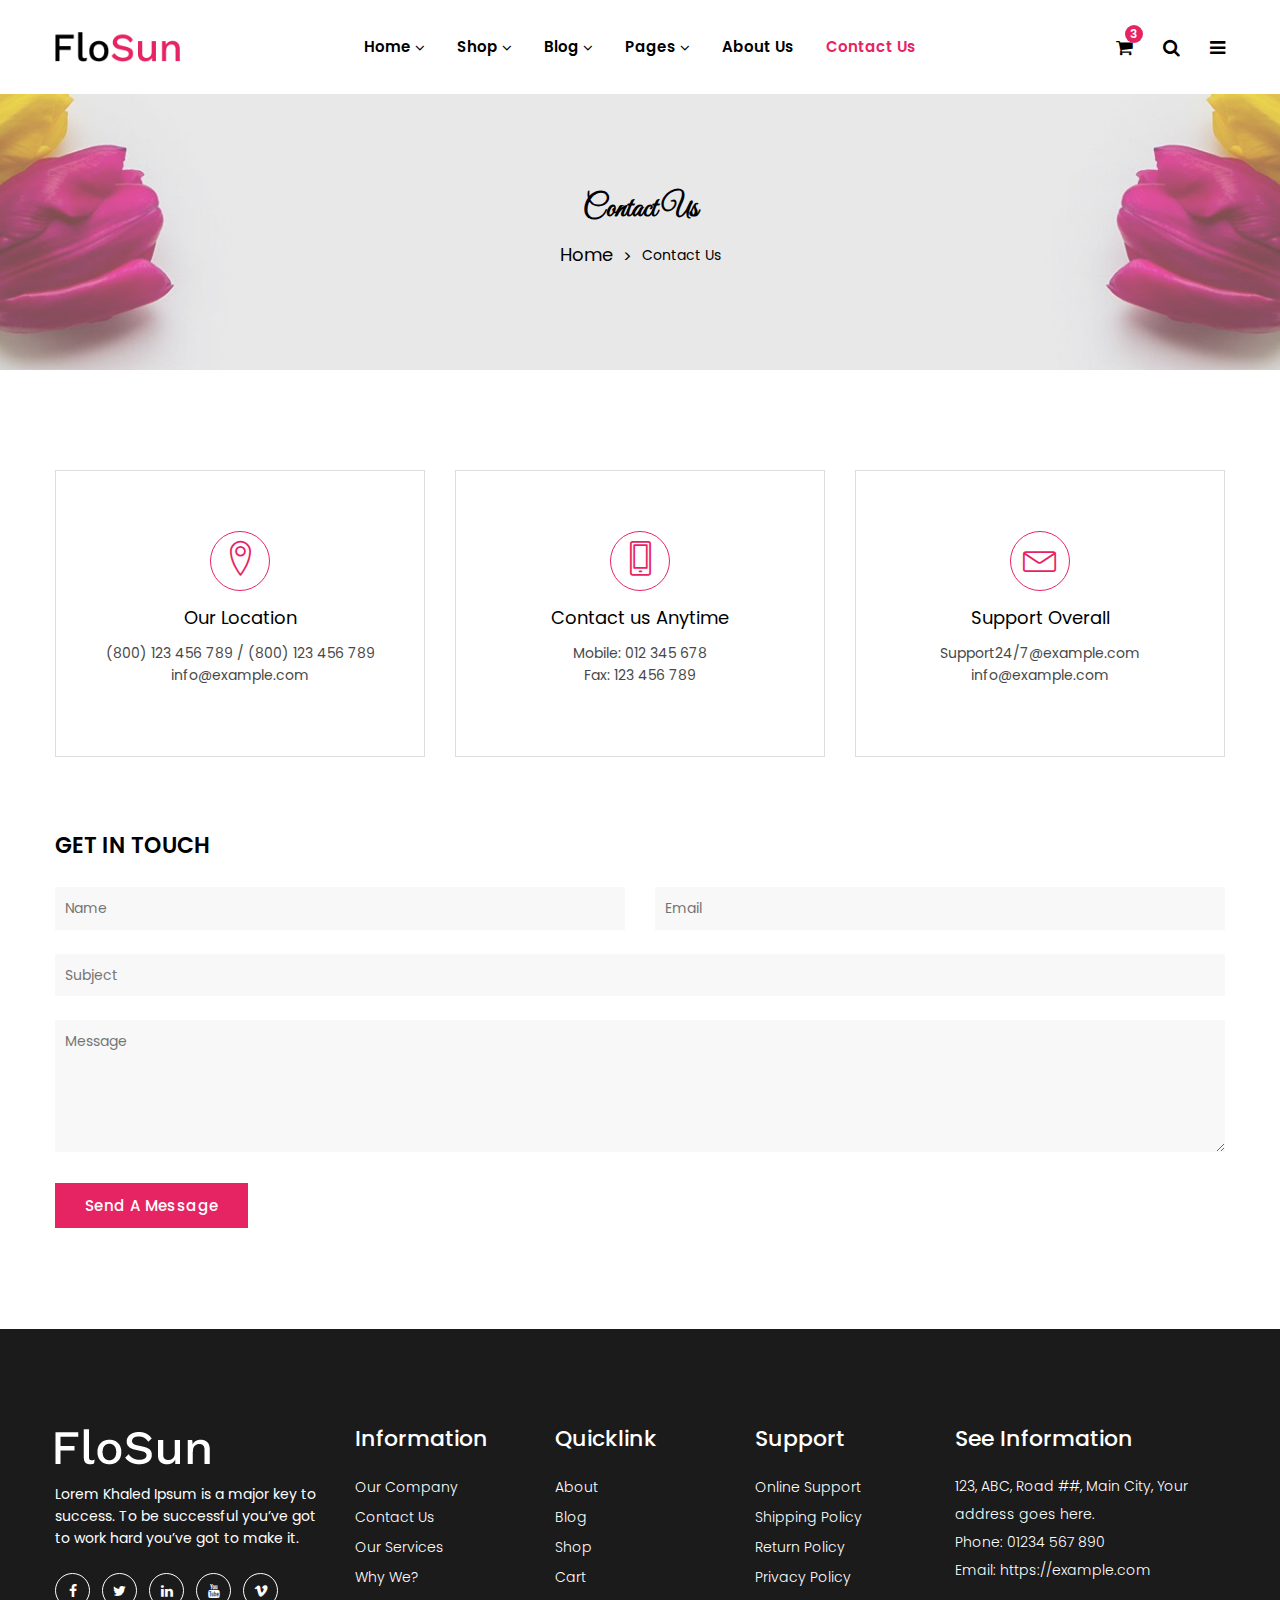
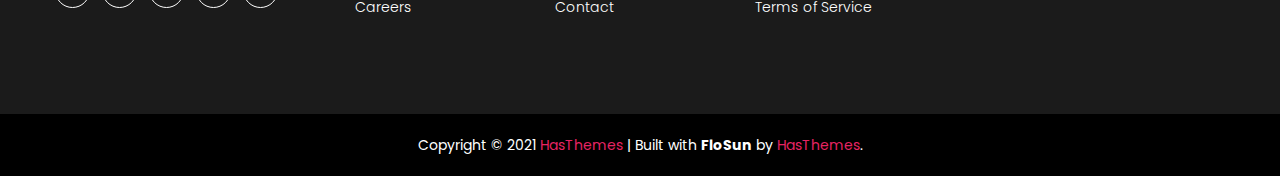
==== contact-us.html @ 1fb0687d "INIT" ====
<!doctype html>
<html class="no-js" lang="en">


<!-- Mirrored from htmldemo.net/flosun/flosun/contact-us.html by HTTrack Website Copier/3.x [XR&CO'2014], Sun, 04 Dec 2022 05:03:27 GMT -->
<head>
    <meta charset="utf-8">
    <meta http-equiv="x-ua-compatible" content="ie=edge">
    <title>FloSun - Flower Shop HTML5 Template</title>
    <meta name="robots" content="noindex, follow" />
    <meta name="description" content="">
    <meta name="viewport" content="width=device-width, initial-scale=1, shrink-to-fit=no">
    <!-- Favicon -->
    <link rel="shortcut icon" type="image/x-icon" href="assets/images/favicon.ico">

    <!-- CSS
	============================================ -->
    <!-- Bootstrap CSS -->
    <link rel="stylesheet" href="assets/css/vendor/bootstrap.min.css">
    <!-- Font Awesome CSS -->
    <link rel="stylesheet" href="assets/css/vendor/font.awesome.min.css">
    <!-- Linear Icons CSS -->
    <link rel="stylesheet" href="assets/css/vendor/linearicons.min.css">
    <!-- Swiper CSS -->
    <link rel="stylesheet" href="assets/css/plugins/swiper-bundle.min.css">
    <!-- Animation CSS -->
    <link rel="stylesheet" href="assets/css/plugins/animate.min.css">
    <!-- Jquery ui CSS -->
    <link rel="stylesheet" href="assets/css/plugins/jquery-ui.min.css">
    <!-- Nice Select CSS -->
    <link rel="stylesheet" href="assets/css/plugins/nice-select.min.css">
    <!-- Magnific Popup -->
    <link rel="stylesheet" href="assets/css/plugins/magnific-popup.css">

    <!-- Main Style CSS -->
    <link rel="stylesheet" href="assets/css/style.css">

</head>

<body>

 

    <!-- Header Area Start Here -->
    <header class="main-header-area">
        <!-- Main Header Area Start -->
        <div class="main-header header-sticky">
            <div class="container custom-area">
                <div class="row align-items-center">
                    <div class="col-lg-2 col-xl-2 col-md-6 col-6 col-custom">
                        <div class="header-logo d-flex align-items-center">
                            <a href="index.html">
                                <img class="img-full" src="assets/images/logo/logo.png" alt="Header Logo">
                            </a>
                        </div>
                    </div>
                    <div class="col-lg-8 d-none d-lg-flex justify-content-center col-custom">
                        <nav class="main-nav d-none d-lg-flex">
                            <ul class="nav">
                                <li>
                                    <a href="index.html">
                                        <span class="menu-text"> Home</span>
                                        <i class="fa fa-angle-down"></i>
                                    </a>
                                    <ul class="dropdown-submenu dropdown-hover">
                                        <li><a href="index.html">Home Page - 1</a></li>
                                        <li><a href="index-2.html">Home Page - 2</a></li>
                                        <li><a href="index-3.html">Home Page - 3</a></li>
                                    </ul>
                                </li>
                                <li>
                                    <a href="shop.html">
                                        <span class="menu-text">Shop</span>
                                        <i class="fa fa-angle-down"></i>
                                    </a>
                                    <div class="mega-menu dropdown-hover">
                                        <div class="menu-colum">
                                            <ul>
                                                <li><span class="mega-menu-text">Shop</span></li>
                                                <li><a href="shop.html">Shop Left Sidebar</a></li>
                                                <li><a href="shop-right-sidebar.html">Shop Right Sidebar</a></li>
                                                <li><a href="shop-list-left.html">Shop List Left Sidebar</a></li>
                                                <li><a href="shop-list-right.html">Shop List Right Sidebar</a></li>
                                                <li><a href="shop-fullwidth.html">Shop Full Width</a></li>
                                            </ul>
                                        </div>
                                        <div class="menu-colum">
                                            <ul>
                                                <li><span class="mega-menu-text">Product</span></li>
                                                <li><a href="product-details.html">Single Product</a></li>
                                                <li><a href="variable-product-details.html">Variable Product</a></li>
                                                <li><a href="external-product-details.html">External Product</a></li>
                                                <li><a href="gallery-product-details.html">Gallery Product</a></li>
                                                <li><a href="countdown-product-details.html">Countdown Product</a></li>
                                            </ul>
                                        </div>
                                        <div class="menu-colum">
                                            <ul>
                                                <li><span class="mega-menu-text">Others</span></li>
                                                <li><a href="error-404.html">Error 404</a></li>
                                                <li><a href="compare.html">Compare Page</a></li>
                                                <li><a href="cart.html">Cart Page</a></li>
                                                <li><a href="checkout.html">Checkout Page</a></li>
                                                <li><a href="wishlist.html">Wishlist Page</a></li>
                                            </ul>
                                        </div>
                                    </div>
                                </li>
                                <li>
                                    <a href="blog-details-fullwidth.html">
                                        <span class="menu-text"> Blog</span>
                                        <i class="fa fa-angle-down"></i>
                                    </a>
                                    <ul class="dropdown-submenu dropdown-hover">
                                        <li><a href="blog.html">Blog Left Sidebar</a></li>
                                        <li><a href="blog-list-right-sidebar.html">Blog List Right Sidebar</a></li>
                                        <li><a href="blog-list-fullwidth.html">Blog List Fullwidth</a></li>
                                        <li><a href="blog-grid.html">Blog Grid Page</a></li>
                                        <li><a href="blog-grid-right-sidebar.html">Blog Grid Right Sidebar</a></li>
                                        <li><a href="blog-grid-fullwidth.html">Blog Grid Fullwidth</a></li>
                                        <li><a href="blog-details-sidebar.html">Blog Details Sidebar</a></li>
                                        <li><a href="blog-details-fullwidth.html">Blog Details Fullwidth</a></li>
                                    </ul>
                                </li>
                                <li>
                                    <a href="#">
                                        <span class="menu-text"> Pages</span>
                                        <i class="fa fa-angle-down"></i>
                                    </a>
                                    <ul class="dropdown-submenu dropdown-hover">
                                        <li><a href="contact-us.html">Contact</a></li>
                                        <li><a href="my-account.html">My Account</a></li>
                                        <li><a href="frequently-questions.html">FAQ</a></li>
                                        <li><a href="login.html">Login</a></li>
                                        <li><a href="register.html">Register</a></li>
                                    </ul>
                                </li>
                                <li>
                                    <a href="about-us.html">
                                        <span class="menu-text"> About Us</span>
                                    </a>
                                </li>
                                <li>
                                    <a class="active" href="contact-us.html">
                                        <span class="menu-text">Contact Us</span>
                                    </a>
                                </li>
                            </ul>
                        </nav>
                    </div>
                    <div class="col-lg-2 col-md-6 col-6 col-custom">
                        <div class="header-right-area main-nav">
                            <ul class="nav">
                                <li class="minicart-wrap">
                                    <a href="#" class="minicart-btn toolbar-btn">
                                        <i class="fa fa-shopping-cart"></i>
                                        <span class="cart-item_count">3</span>
                                    </a>
                                    <div class="cart-item-wrapper dropdown-sidemenu dropdown-hover-2">
                                        <div class="single-cart-item">
                                            <div class="cart-img">
                                                <a href="cart.html"><img src="assets/images/cart/1.jpg" alt=""></a>
                                            </div>
                                            <div class="cart-text">
                                                <h5 class="title"><a href="cart.html">Odio tortor consequat</a></h5>
                                                <div class="cart-text-btn">
                                                    <div class="cart-qty">
                                                        <span>1×</span>
                                                        <span class="cart-price">$98.00</span>
                                                    </div>
                                                    <button type="button"><i class="fa fa-trash-o"></i></button>
                                                </div>
                                            </div>
                                        </div>
                                        <div class="single-cart-item">
                                            <div class="cart-img">
                                                <a href="cart.html"><img src="assets/images/cart/2.jpg" alt=""></a>
                                            </div>
                                            <div class="cart-text">
                                                <h5 class="title"><a href="cart.html">Integer eget augue</a></h5>
                                                <div class="cart-text-btn">
                                                    <div class="cart-qty">
                                                        <span>1×</span>
                                                        <span class="cart-price">$98.00</span>
                                                    </div>
                                                    <button type="button"><i class="fa fa-trash-o"></i></button>
                                                </div>
                                            </div>
                                        </div>
                                        <div class="single-cart-item">
                                            <div class="cart-img">
                                                <a href="cart.html"><img src="assets/images/cart/3.jpg" alt=""></a>
                                            </div>
                                            <div class="cart-text">
                                                <h5 class="title"><a href="cart.html">Eleifend quam</a></h5>
                                                <div class="cart-text-btn">
                                                    <div class="cart-qty">
                                                        <span>1×</span>
                                                        <span class="cart-price">$98.00</span>
                                                    </div>
                                                    <button type="button"><i class="fa fa-trash-o"></i></button>
                                                </div>
                                            </div>
                                        </div>
                                        <div class="cart-price-total d-flex justify-content-between">
                                            <h5>Total :</h5>
                                            <h5>$166.00</h5>
                                        </div>
                                        <div class="cart-links d-flex justify-content-between">
                                            <a class="btn product-cart button-icon flosun-button dark-btn" href="cart.html">View cart</a>
                                            <a class="btn flosun-button secondary-btn rounded-0" href="checkout.html">Checkout</a>
                                        </div>
                                    </div>
                                </li>
                                <li class="sidemenu-wrap">
                                    <a href="#"><i class="fa fa-search"></i> </a>
                                    <ul class="dropdown-sidemenu dropdown-hover-2 dropdown-search">
                                        <li>
                                            <form action="#">
                                                <input name="search" id="search" placeholder="Search" type="text">
                                                <button type="submit"><i class="fa fa-search"></i></button>
                                            </form>
                                        </li>
                                    </ul>
                                </li>
                                <li class="account-menu-wrap d-none d-lg-flex">
                                    <a href="#" class="off-canvas-menu-btn">
                                        <i class="fa fa-bars"></i>
                                    </a>
                                </li>
                                <li class="mobile-menu-btn d-lg-none">
                                    <a class="off-canvas-btn" href="#">
                                        <i class="fa fa-bars"></i>
                                    </a>
                                </li>
                            </ul>
                        </div>
                    </div>
                </div>
            </div>
        </div>
        <!-- Main Header Area End -->
        <!-- off-canvas menu start -->
        <aside class="off-canvas-wrapper" id="mobileMenu">
            <div class="off-canvas-overlay"></div>
            <div class="off-canvas-inner-content">
                <div class="btn-close-off-canvas">
                    <i class="fa fa-times"></i>
                </div>
                <div class="off-canvas-inner">
                    <div class="search-box-offcanvas">
                        <form>
                            <input type="text" placeholder="Search product...">
                            <button class="search-btn"><i class="fa fa-search"></i></button>
                        </form>
                    </div>
                    <!-- mobile menu start -->
                    <div class="mobile-navigation">
                        <!-- mobile menu navigation start -->
                        <nav>
                            <ul class="mobile-menu">
                                <li class="menu-item-has-children"><a href="#">Home</a>
                                    <ul class="dropdown">
                                        <li><a href="index.html">Home Page 1</a></li>
                                        <li><a href="index-2.html">Home Page 2</a></li>
                                        <li><a href="index-3.html">Home Page 3</a></li>
                                        <li><a href="index-4.html">Home Page 4</a></li>
                                    </ul>
                                </li>
                                <li class="menu-item-has-children"><a href="#">Shop</a>
                                    <ul class="megamenu dropdown">
                                        <li class="mega-title has-children"><a href="#">Shop Layouts</a>
                                            <ul class="dropdown">
                                                <li><a href="shop.html">Shop Left Sidebar</a></li>
                                                <li><a href="shop-right-sidebar.html">Shop Right Sidebar</a></li>
                                                <li><a href="shop-list-left.html">Shop List Left Sidebar</a></li>
                                                <li><a href="shop-list-right.html">Shop List Right Sidebar</a></li>
                                                <li><a href="shop-fullwidth.html">Shop Full Width</a></li>
                                            </ul>
                                        </li>
                                        <li class="mega-title has-children"><a href="#">Product Details</a>
                                            <ul class="dropdown">
                                                <li><a href="product-details.html">Single Product Details</a></li>
                                                <li><a href="variable-product-details.html">Variable Product Details</a></li>
                                                <li><a href="external-product-details.html">External Product Details</a></li>
                                                <li><a href="gallery-product-details.html">Gallery Product Details</a></li>
                                                <li><a href="countdown-product-details.html">Countdown Product Details</a></li>
                                            </ul>
                                        </li>
                                        <li class="mega-title has-children"><a href="#">Others</a>
                                            <ul class="dropdown">
                                                <li><a href="error404.html">Error 404</a></li>
                                                <li><a href="compare.html">Compare Page</a></li>
                                                <li><a href="cart.html">Cart Page</a></li>
                                                <li><a href="checkout.html">Checkout Page</a></li>
                                                <li><a href="wishlist.html">Wish List Page</a></li>
                                            </ul>
                                        </li>
                                    </ul>
                                </li>
                                <li class="menu-item-has-children "><a href="#">Blog</a>
                                    <ul class="dropdown">
                                        <li><a href="blog.html">Blog Left Sidebar</a></li>
                                        <li><a href="blog-list-right-sidebar.html">Blog List Right Sidebar</a></li>
                                        <li><a href="blog-list-fullwidth.html">Blog List Fullwidth</a></li>
                                        <li><a href="blog-grid.html">Blog Grid Page</a></li>
                                        <li><a href="blog-grid-right-sidebar.html">Blog Grid Right Sidebar</a></li>
                                        <li><a href="blog-grid-fullwidth.html">Blog Grid Fullwidth</a></li>
                                        <li><a href="blog-details-sidebar.html">Blog Details Sidebar Page</a></li>
                                        <li><a href="blog-details-fullwidth.html">Blog Details Fullwidth Page</a></li>
                                    </ul>
                                </li>
                                <li class="menu-item-has-children "><a href="#">Pages</a>
                                    <ul class="dropdown">
                                        <li><a href="frequently-questions.html">FAQ</a></li>
                                        <li><a href="my-account.html">My Account</a></li>
                                        <li><a href="login-register.html">login &amp; register</a></li>
                                    </ul>
                                </li>
                                <li><a href="about-us.html">About Us</a></li>
                                <li><a href="contact-us.html">Contact</a></li>
                            </ul>
                        </nav>
                        <!-- mobile menu navigation end -->
                    </div>
                    <!-- mobile menu end -->
                    <div class="offcanvas-widget-area">
                        <div class="switcher">
                            <div class="language">
                                <span class="switcher-title">Language: </span>
                                <div class="switcher-menu">
                                    <ul>
                                        <li><a href="#">English</a>
                                            <ul class="switcher-dropdown">
                                                <li><a href="#">German</a></li>
                                                <li><a href="#">French</a></li>
                                            </ul>
                                        </li>
                                    </ul>
                                </div>
                            </div>
                            <div class="currency">
                                <span class="switcher-title">Currency: </span>
                                <div class="switcher-menu">
                                    <ul>
                                        <li><a href="#">$ USD</a>
                                            <ul class="switcher-dropdown">
                                                <li><a href="#">€ EUR</a></li>
                                            </ul>
                                        </li>
                                    </ul>
                                </div>
                            </div>
                        </div>
                        <div class="top-info-wrap text-left text-black">
                            <ul class="address-info">
                                <li>
                                    <i class="fa fa-phone"></i>
                                    <a href="info%40yourdomain.html">(1245) 2456 012</a>
                                </li>
                                <li>
                                    <i class="fa fa-envelope"></i>
                                    <a href="info%40yourdomain.html">info@yourdomain.com</a>
                                </li>
                            </ul>
                            <div class="widget-social">
                                <a class="facebook-color-bg" title="Facebook-f" href="#"><i class="fa fa-facebook-f"></i></a>
                                <a class="twitter-color-bg" title="Twitter" href="#"><i class="fa fa-twitter"></i></a>
                                <a class="linkedin-color-bg" title="Linkedin" href="#"><i class="fa fa-linkedin"></i></a>
                                <a class="youtube-color-bg" title="Youtube" href="#"><i class="fa fa-youtube"></i></a>
                                <a class="vimeo-color-bg" title="Vimeo" href="#"><i class="fa fa-vimeo"></i></a>
                            </div>
                        </div>
                    </div>
                </div>
            </div>
        </aside>
        <!-- off-canvas menu end -->
        <!-- off-canvas menu start -->
        <aside class="off-canvas-menu-wrapper" id="sideMenu">
            <div class="off-canvas-overlay"></div>
            <div class="off-canvas-inner-content">
                <div class="off-canvas-inner">
                    <div class="btn-close-off-canvas">
                        <i class="fa fa-times"></i>
                    </div>
                    <!-- offcanvas widget area start -->
                    <div class="offcanvas-widget-area">
                        <ul class="menu-top-menu">
                            <li><a href="about-us.html">About Us</a></li>
                        </ul>
                        <p class="desc-content">Lorem ipsum dolor sit amet, consectetur adipiscing elit, sed do eiusmod tempor incididunt ut labore et dolore magna aliqua. <br> Ut enim ad minim veniam, quis nostrud exercitation ullamco laboris nisi ut aliquip ex ea commodo consequat. <br> Duis aute irure dolor in reprehenderit in voluptate velit esse cillum dolore eu fugiat nulla pariatur. Excepteur sint occaecat cupidatat non proident, sunt in culpa qui officia deserunt mollit anim id est laborum.</p>
                        <div class="switcher">
                            <div class="language">
                                <span class="switcher-title">Language: </span>
                                <div class="switcher-menu">
                                    <ul>
                                        <li><a href="#">English</a>
                                            <ul class="switcher-dropdown">
                                                <li><a href="#">German</a></li>
                                                <li><a href="#">French</a></li>
                                            </ul>
                                        </li>
                                    </ul>
                                </div>
                            </div>
                            <div class="currency">
                                <span class="switcher-title">Currency: </span>
                                <div class="switcher-menu">
                                    <ul>
                                        <li><a href="#">$ USD</a>
                                            <ul class="switcher-dropdown">
                                                <li><a href="#">€ EUR</a></li>
                                            </ul>
                                        </li>
                                    </ul>
                                </div>
                            </div>
                        </div>
                        <div class="top-info-wrap text-left text-black">
                            <ul class="address-info">
                                <li>
                                    <i class="fa fa-phone"></i>
                                    <a href="info%40yourdomain.html">(1245) 2456 012</a>
                                </li>
                                <li>
                                    <i class="fa fa-envelope"></i>
                                    <a href="info%40yourdomain.html">info@yourdomain.com</a>
                                </li>
                            </ul>
                            <div class="widget-social">
                                <a class="facebook-color-bg" title="Facebook-f" href="#"><i class="fa fa-facebook-f"></i></a>
                                <a class="twitter-color-bg" title="Twitter" href="#"><i class="fa fa-twitter"></i></a>
                                <a class="linkedin-color-bg" title="Linkedin" href="#"><i class="fa fa-linkedin"></i></a>
                                <a class="youtube-color-bg" title="Youtube" href="#"><i class="fa fa-youtube"></i></a>
                                <a class="vimeo-color-bg" title="Vimeo" href="#"><i class="fa fa-vimeo"></i></a>
                            </div>
                        </div>
                    </div>
                    <!-- offcanvas widget area end -->
                </div>
            </div>
        </aside>
        <!-- off-canvas menu end -->
    </header>
    <!-- Header Area End Here -->
    <!-- Breadcrumb Area Start Here -->
    <div class="breadcrumbs-area position-relative">
        <div class="container">
            <div class="row">
                <div class="col-12 text-center">
                    <div class="breadcrumb-content position-relative section-content">
                        <h3 class="title-3">Contact Us</h3>
                        <ul>
                            <li><a href="index.html">Home</a></li>
                            <li>Contact Us</li>
                        </ul>
                    </div>
                </div>
            </div>
        </div>
    </div>
    <!-- Breadcrumb Area End Here -->
    <!-- Contact Us Area Start Here -->
    <div class="contact-us-area mt-no-text">
        <div class="container custom-area">
            <div class="row">
                <div class="col-lg-4 col-md-6 col-custom">
                    <div class="contact-info-item">
                        <div class="con-info-icon">
                            <i class="lnr lnr-map-marker"></i>
                        </div>
                        <div class="con-info-txt">
                            <h4>Our Location</h4>
                            <p>(800) 123 456 789 / (800) 123 456 789 info@example.com</p>
                        </div>
                    </div>
                </div>
                <div class="col-lg-4 col-md-6 col-custom">
                    <div class="contact-info-item">
                        <div class="con-info-icon">
                            <i class="lnr lnr-smartphone"></i>
                        </div>
                        <div class="con-info-txt">
                            <h4>Contact us Anytime</h4>
                            <p>Mobile: 012 345 678<br>Fax: 123 456 789</p>
                        </div>
                    </div>
                </div>
                <div class="col-lg-4 col-md-12 col-custom text-align-center">
                    <div class="contact-info-item">
                        <div class="con-info-icon">
                            <i class="lnr lnr-envelope"></i>
                        </div>
                        <div class="con-info-txt">
                            <h4>Support Overall</h4>
                            <p>Support24/7@example.com <br> info@example.com</p>
                        </div>
                    </div>
                </div>
            </div>
            <div class="row">
                <div class="col-md-12 col-custom">
                    <form method="post" action="http://whizthemes.com/mail-php/reza/flosun/mail.php" id="contact-form" accept-charset="UTF-8" class="contact-form">
                        <div class="comment-box mt-5">
                            <h5 class="text-uppercase">Get in Touch</h5>
                            <div class="row mt-3">
                                <div class="col-md-6 col-custom">
                                    <div class="input-item mb-4">
                                        <input class="border-0 rounded-0 w-100 input-area name gray-bg" type="text" name="con_name" id="con_name" placeholder="Name">
                                    </div>
                                </div>
                                <div class="col-md-6 col-custom">
                                    <div class="input-item mb-4">
                                        <input class="border-0 rounded-0 w-100 input-area email gray-bg" type="email" name="con_email" id="con_email" placeholder="Email">
                                    </div>
                                </div>
                                <div class="col-12 col-custom">
                                    <div class="input-item mb-4">
                                        <input class="border-0 rounded-0 w-100 input-area email gray-bg" type="text" name="con_content" id="con_content" placeholder="Subject">
                                    </div>
                                </div>
                                <div class="col-12 col-custom">
                                    <div class="input-item mb-4">
                                        <textarea cols="30" rows="5" class="border-0 rounded-0 w-100 custom-textarea input-area gray-bg" name="con_message" id="con_message" placeholder="Message"></textarea>
                                    </div>
                                </div>
                                <div class="col-12 col-custom mt-40">
                                    <button type="submit" id="submit" name="submit" class="btn flosun-button secondary-btn theme-color rounded-0">Send A Message</button>
                                </div>
                                <p class="col-8 col-custom form-message mb-0"></p>
                            </div>
                        </div>
                    </form>
                </div>
            </div>
        </div>
    </div>
    <!-- Contact Us Area End Here -->
    <!--Footer Area Start-->
    <footer class="footer-area mt-text-2">
        <div class="footer-widget-area">
            <div class="container container-default custom-area">
                <div class="row">
                    <div class="col-12 col-sm-12 col-md-12 col-lg-3 col-custom">
                        <div class="single-footer-widget m-0">
                            <div class="footer-logo">
                                <a href="index.html">
                                    <img src="assets/images/logo/logo-footer.png" alt="Logo Image">
                                </a>
                            </div>
                            <p class="desc-content">Lorem Khaled Ipsum is a major key to success. To be successful you’ve got to work hard you’ve got to make it.</p>
                            <div class="social-links">
                                <ul class="d-flex">
                                    <li>
                                        <a class="rounded-circle" href="#" title="Facebook">
                                            <i class="fa fa-facebook-f"></i>
                                        </a>
                                    </li>
                                    <li>
                                        <a class="rounded-circle" href="#" title="Twitter">
                                            <i class="fa fa-twitter"></i>
                                        </a>
                                    </li>
                                    <li>
                                        <a class="rounded-circle" href="#" title="Linkedin">
                                            <i class="fa fa-linkedin"></i>
                                        </a>
                                    </li>
                                    <li>
                                        <a class="rounded-circle" href="#" title="Youtube">
                                            <i class="fa fa-youtube"></i>
                                        </a>
                                    </li>
                                    <li>
                                        <a class="rounded-circle" href="#" title="Vimeo">
                                            <i class="fa fa-vimeo"></i>
                                        </a>
                                    </li>
                                </ul>
                            </div>
                        </div>
                    </div>
                    <div class="col-12 col-sm-6 col-md-6 col-lg-2 col-custom">
                        <div class="single-footer-widget">
                            <h2 class="widget-title">Information</h2>
                            <ul class="widget-list">
                                <li><a href="about-us.html">Our Company</a></li>
                                <li><a href="contact-us.html">Contact Us</a></li>
                                <li><a href="about-us.html">Our Services</a></li>
                                <li><a href="about-us.html">Why We?</a></li>
                                <li><a href="about-us.html">Careers</a></li>
                            </ul>
                        </div>
                    </div>
                    <div class="col-12 col-sm-6 col-md-6 col-lg-2 col-custom">
                        <div class="single-footer-widget">
                            <h2 class="widget-title">Quicklink</h2>
                            <ul class="widget-list">
                                <li><a href="about-us.html">About</a></li>
                                <li><a href="blog.html">Blog</a></li>
                                <li><a href="shop.html">Shop</a></li>
                                <li><a href="cart.html">Cart</a></li>
                                <li><a href="contact-us.html">Contact</a></li>
                            </ul>
                        </div>
                    </div>
                    <div class="col-12 col-sm-6 col-md-6 col-lg-2 col-custom">
                        <div class="single-footer-widget">
                            <h2 class="widget-title">Support</h2>
                            <ul class="widget-list">
                                <li><a href="contact-us.html">Online Support</a></li>
                                <li><a href="contact-us.html">Shipping Policy</a></li>
                                <li><a href="contact-us.html">Return Policy</a></li>
                                <li><a href="contact-us.html">Privacy Policy</a></li>
                                <li><a href="contact-us.html">Terms of Service</a></li>
                            </ul>
                        </div>
                    </div>
                    <div class="col-12 col-sm-6 col-md-6 col-lg-3 col-custom">
                        <div class="single-footer-widget">
                            <h2 class="widget-title">See Information</h2>
                            <div class="widget-body">
                                <address>123, ABC, Road ##, Main City, Your address goes here.<br>Phone: 01234 567 890<br>Email: https://example.com</address>
                            </div>
                        </div>
                    </div>
                </div>
            </div>
        </div>
        <div class="footer-copyright-area">
            <div class="container custom-area">
                <div class="row">
                    <div class="col-12 text-center col-custom">
                        <div class="copyright-content">
                            <p>Copyright © 2021 <a href="https://hasthemes.com/" title="https://hasthemes.com/">HasThemes</a> | Built with&nbsp;<strong>FloSun</strong>&nbsp;by <a href="https://hasthemes.com/" title="https://hasthemes.com/">HasThemes</a>.</p>
                        </div>
                    </div>
                </div>
            </div>
        </div>
    </footer>
    <!--Footer Area End-->

    <!-- JS
============================================ -->


    <!-- jQuery JS -->
    <script src="assets/js/vendor/jquery-3.6.0.min.js"></script>
    <!-- jQuery Migrate JS -->
    <script src="assets/js/vendor/jquery-migrate-3.3.2.min.js"></script>
    <!-- Modernizer JS -->
    <script src="assets/js/vendor/modernizr-3.7.1.min.js"></script>
    <!-- Bootstrap JS -->
    <script src="assets/js/vendor/bootstrap.bundle.min.js"></script>


    <!-- Swiper Slider JS -->
    <script src="assets/js/plugins/swiper-bundle.min.js"></script>
    <!-- nice select JS -->
    <script src="assets/js/plugins/nice-select.min.js"></script>
    <!-- Ajaxchimpt js -->
    <script src="assets/js/plugins/jquery.ajaxchimp.min.js"></script>
    <!-- Jquery Ui js -->
    <script src="assets/js/plugins/jquery-ui.min.js"></script>
    <!-- Jquery Countdown js -->
    <script src="assets/js/plugins/jquery.countdown.min.js"></script>
    <!-- jquery magnific popup js -->
    <script src="assets/js/plugins/jquery.magnific-popup.min.js"></script>

    <!-- Main JS -->
    <script src="assets/js/main.js"></script>


</body>


<!-- Mirrored from htmldemo.net/flosun/flosun/contact-us.html by HTTrack Website Copier/3.x [XR&CO'2014], Sun, 04 Dec 2022 05:03:27 GMT -->
</html>
---- assets/css/vendor/font.awesome.min.css ----
/*!
 *  Font Awesome 4.7.0 by @davegandy - http://fontawesome.io - @fontawesome
 *  License - http://fontawesome.io/license (Font: SIL OFL 1.1, CSS: MIT License)
 */@font-face{font-family:'FontAwesome';src:url('../../fonts/fontawesome-webfont3e6e.eot?v=4.7.0');src:url('../../fonts/fontawesome-webfontd41d.eot?#iefix&v=4.7.0') format('embedded-opentype'),url('../../fonts/fontawesome-webfont3e6e.woff2?v=4.7.0') format('woff2'),url('../../fonts/fontawesome-webfont3e6e.woff?v=4.7.0') format('woff'),url('../../fonts/fontawesome-webfont3e6e.ttf?v=4.7.0') format('truetype'),url('../../fonts/fontawesome-webfont3e6e.svg?v=4.7.0#fontawesomeregular') format('svg');font-weight:normal;font-style:normal}.fa{display:inline-block;font:normal normal normal 14px/1 FontAwesome;font-size:inherit;text-rendering:auto;-webkit-font-smoothing:antialiased;-moz-osx-font-smoothing:grayscale}.fa-lg{font-size:1.33333333em;line-height:.75em;vertical-align:-15%}.fa-2x{font-size:2em}.fa-3x{font-size:3em}.fa-4x{font-size:4em}.fa-5x{font-size:5em}.fa-fw{width:1.28571429em;text-align:center}.fa-ul{padding-left:0;margin-left:2.14285714em;list-style-type:none}.fa-ul>li{position:relative}.fa-li{position:absolute;left:-2.14285714em;width:2.14285714em;top:.14285714em;text-align:center}.fa-li.fa-lg{left:-1.85714286em}.fa-border{padding:.2em .25em .15em;border:solid .08em #eee;border-radius:.1em}.fa-pull-left{float:left}.fa-pull-right{float:right}.fa.fa-pull-left{margin-right:.3em}.fa.fa-pull-right{margin-left:.3em}.pull-right{float:right}.pull-left{float:left}.fa.pull-left{margin-right:.3em}.fa.pull-right{margin-left:.3em}.fa-spin{-webkit-animation:fa-spin 2s infinite linear;animation:fa-spin 2s infinite linear}.fa-pulse{-webkit-animation:fa-spin 1s infinite steps(8);animation:fa-spin 1s infinite steps(8)}@-webkit-keyframes fa-spin{0%{-webkit-transform:rotate(0deg);transform:rotate(0deg)}100%{-webkit-transform:rotate(359deg);transform:rotate(359deg)}}@keyframes fa-spin{0%{-webkit-transform:rotate(0deg);transform:rotate(0deg)}100%{-webkit-transform:rotate(359deg);transform:rotate(359deg)}}.fa-rotate-90{-ms-filter:"progid:DXImageTransform.Microsoft.BasicImage(rotation=1)";-webkit-transform:rotate(90deg);-ms-transform:rotate(90deg);transform:rotate(90deg)}.fa-rotate-180{-ms-filter:"progid:DXImageTransform.Microsoft.BasicImage(rotation=2)";-webkit-transform:rotate(180deg);-ms-transform:rotate(180deg);transform:rotate(180deg)}.fa-rotate-270{-ms-filter:"progid:DXImageTransform.Microsoft.BasicImage(rotation=3)";-webkit-transform:rotate(270deg);-ms-transform:rotate(270deg);transform:rotate(270deg)}.fa-flip-horizontal{-ms-filter:"progid:DXImageTransform.Microsoft.BasicImage(rotation=0, mirror=1)";-webkit-transform:scale(-1, 1);-ms-transform:scale(-1, 1);transform:scale(-1, 1)}.fa-flip-vertical{-ms-filter:"progid:DXImageTransform.Microsoft.BasicImage(rotation=2, mirror=1)";-webkit-transform:scale(1, -1);-ms-transform:scale(1, -1);transform:scale(1, -1)}:root .fa-rotate-90,:root .fa-rotate-180,:root .fa-rotate-270,:root .fa-flip-horizontal,:root .fa-flip-vertical{filter:none}.fa-stack{position:relative;display:inline-block;width:2em;height:2em;line-height:2em;vertical-align:middle}.fa-stack-1x,.fa-stack-2x{position:absolute;left:0;width:100%;text-align:center}.fa-stack-1x{line-height:inherit}.fa-stack-2x{font-size:2em}.fa-inverse{color:#fff}.fa-glass:before{content:"\f000"}.fa-music:before{content:"\f001"}.fa-search:before{content:"\f002"}.fa-envelope-o:before{content:"\f003"}.fa-heart:before{content:"\f004"}.fa-star:before{content:"\f005"}.fa-star-o:before{content:"\f006"}.fa-user:before{content:"\f007"}.fa-film:before{content:"\f008"}.fa-th-large:before{content:"\f009"}.fa-th:before{content:"\f00a"}.fa-th-list:before{content:"\f00b"}.fa-check:before{content:"\f00c"}.fa-remove:before,.fa-close:before,.fa-times:before{content:"\f00d"}.fa-search-plus:before{content:"\f00e"}.fa-search-minus:before{content:"\f010"}.fa-power-off:before{content:"\f011"}.fa-signal:before{content:"\f012"}.fa-gear:before,.fa-cog:before{content:"\f013"}.fa-trash-o:before{content:"\f014"}.fa-home:before{content:"\f015"}.fa-file-o:before{content:"\f016"}.fa-clock-o:before{content:"\f017"}.fa-road:before{content:"\f018"}.fa-download:before{content:"\f019"}.fa-arrow-circle-o-down:before{content:"\f01a"}.fa-arrow-circle-o-up:before{content:"\f01b"}.fa-inbox:before{content:"\f01c"}.fa-play-circle-o:before{content:"\f01d"}.fa-rotate-right:before,.fa-repeat:before{content:"\f01e"}.fa-refresh:before{content:"\f021"}.fa-list-alt:before{content:"\f022"}.fa-lock:before{content:"\f023"}.fa-flag:before{content:"\f024"}.fa-headphones:before{content:"\f025"}.fa-volume-off:before{content:"\f026"}.fa-volume-down:before{content:"\f027"}.fa-volume-up:before{content:"\f028"}.fa-qrcode:before{content:"\f029"}.fa-barcode:before{content:"\f02a"}.fa-tag:before{content:"\f02b"}.fa-tags:before{content:"\f02c"}.fa-book:before{content:"\f02d"}.fa-bookmark:before{content:"\f02e"}.fa-print:before{content:"\f02f"}.fa-camera:before{content:"\f030"}.fa-font:before{content:"\f031"}.fa-bold:before{content:"\f032"}.fa-italic:before{content:"\f033"}.fa-text-height:before{content:"\f034"}.fa-text-width:before{content:"\f035"}.fa-align-left:before{content:"\f036"}.fa-align-center:before{content:"\f037"}.fa-align-right:before{content:"\f038"}.fa-align-justify:before{content:"\f039"}.fa-list:before{content:"\f03a"}.fa-dedent:before,.fa-outdent:before{content:"\f03b"}.fa-indent:before{content:"\f03c"}.fa-video-camera:before{content:"\f03d"}.fa-photo:before,.fa-image:before,.fa-picture-o:before{content:"\f03e"}.fa-pencil:before{content:"\f040"}.fa-map-marker:before{content:"\f041"}.fa-adjust:before{content:"\f042"}.fa-tint:before{content:"\f043"}.fa-edit:before,.fa-pencil-square-o:before{content:"\f044"}.fa-share-square-o:before{content:"\f045"}.fa-check-square-o:before{content:"\f046"}.fa-arrows:before{content:"\f047"}.fa-step-backward:before{content:"\f048"}.fa-fast-backward:before{content:"\f049"}.fa-backward:before{content:"\f04a"}.fa-play:before{content:"\f04b"}.fa-pause:before{content:"\f04c"}.fa-stop:before{content:"\f04d"}.fa-forward:before{content:"\f04e"}.fa-fast-forward:before{content:"\f050"}.fa-step-forward:before{content:"\f051"}.fa-eject:before{content:"\f052"}.fa-chevron-left:before{content:"\f053"}.fa-chevron-right:before{content:"\f054"}.fa-plus-circle:before{content:"\f055"}.fa-minus-circle:before{content:"\f056"}.fa-times-circle:before{content:"\f057"}.fa-check-circle:before{content:"\f058"}.fa-question-circle:before{content:"\f059"}.fa-info-circle:before{content:"\f05a"}.fa-crosshairs:before{content:"\f05b"}.fa-times-circle-o:before{content:"\f05c"}.fa-check-circle-o:before{content:"\f05d"}.fa-ban:before{content:"\f05e"}.fa-arrow-left:before{content:"\f060"}.fa-arrow-right:before{content:"\f061"}.fa-arrow-up:before{content:"\f062"}.fa-arrow-down:before{content:"\f063"}.fa-mail-forward:before,.fa-share:before{content:"\f064"}.fa-expand:before{content:"\f065"}.fa-compress:before{content:"\f066"}.fa-plus:before{content:"\f067"}.fa-minus:before{content:"\f068"}.fa-asterisk:before{content:"\f069"}.fa-exclamation-circle:before{content:"\f06a"}.fa-gift:before{content:"\f06b"}.fa-leaf:before{content:"\f06c"}.fa-fire:before{content:"\f06d"}.fa-eye:before{content:"\f06e"}.fa-eye-slash:before{content:"\f070"}.fa-warning:before,.fa-exclamation-triangle:before{content:"\f071"}.fa-plane:before{content:"\f072"}.fa-calendar:before{content:"\f073"}.fa-random:before{content:"\f074"}.fa-comment:before{content:"\f075"}.fa-magnet:before{content:"\f076"}.fa-chevron-up:before{content:"\f077"}.fa-chevron-down:before{content:"\f078"}.fa-retweet:before{content:"\f079"}.fa-shopping-cart:before{content:"\f07a"}.fa-folder:before{content:"\f07b"}.fa-folder-open:before{content:"\f07c"}.fa-arrows-v:before{content:"\f07d"}.fa-arrows-h:before{content:"\f07e"}.fa-bar-chart-o:before,.fa-bar-chart:before{content:"\f080"}.fa-twitter-square:before{content:"\f081"}.fa-facebook-square:before{content:"\f082"}.fa-camera-retro:before{content:"\f083"}.fa-key:before{content:"\f084"}.fa-gears:before,.fa-cogs:before{content:"\f085"}.fa-comments:before{content:"\f086"}.fa-thumbs-o-up:before{content:"\f087"}.fa-thumbs-o-down:before{content:"\f088"}.fa-star-half:before{content:"\f089"}.fa-heart-o:before{content:"\f08a"}.fa-sign-out:before{content:"\f08b"}.fa-linkedin-square:before{content:"\f08c"}.fa-thumb-tack:before{content:"\f08d"}.fa-external-link:before{content:"\f08e"}.fa-sign-in:before{content:"\f090"}.fa-trophy:before{content:"\f091"}.fa-github-square:before{content:"\f092"}.fa-upload:before{content:"\f093"}.fa-lemon-o:before{content:"\f094"}.fa-phone:before{content:"\f095"}.fa-square-o:before{content:"\f096"}.fa-bookmark-o:before{content:"\f097"}.fa-phone-square:before{content:"\f098"}.fa-twitter:before{content:"\f099"}.fa-facebook-f:before,.fa-facebook:before{content:"\f09a"}.fa-github:before{content:"\f09b"}.fa-unlock:before{content:"\f09c"}.fa-credit-card:before{content:"\f09d"}.fa-feed:before,.fa-rss:before{content:"\f09e"}.fa-hdd-o:before{content:"\f0a0"}.fa-bullhorn:before{content:"\f0a1"}.fa-bell:before{content:"\f0f3"}.fa-certificate:before{content:"\f0a3"}.fa-hand-o-right:before{content:"\f0a4"}.fa-hand-o-left:before{content:"\f0a5"}.fa-hand-o-up:before{content:"\f0a6"}.fa-hand-o-down:before{content:"\f0a7"}.fa-arrow-circle-left:before{content:"\f0a8"}.fa-arrow-circle-right:before{content:"\f0a9"}.fa-arrow-circle-up:before{content:"\f0aa"}.fa-arrow-circle-down:before{content:"\f0ab"}.fa-globe:before{content:"\f0ac"}.fa-wrench:before{content:"\f0ad"}.fa-tasks:before{content:"\f0ae"}.fa-filter:before{content:"\f0b0"}.fa-briefcase:before{content:"\f0b1"}.fa-arrows-alt:before{content:"\f0b2"}.fa-group:before,.fa-users:before{content:"\f0c0"}.fa-chain:before,.fa-link:before{content:"\f0c1"}.fa-cloud:before{content:"\f0c2"}.fa-flask:before{content:"\f0c3"}.fa-cut:before,.fa-scissors:before{content:"\f0c4"}.fa-copy:before,.fa-files-o:before{content:"\f0c5"}.fa-paperclip:before{content:"\f0c6"}.fa-save:before,.fa-floppy-o:before{content:"\f0c7"}.fa-square:before{content:"\f0c8"}.fa-navicon:before,.fa-reorder:before,.fa-bars:before{content:"\f0c9"}.fa-list-ul:before{content:"\f0ca"}.fa-list-ol:before{content:"\f0cb"}.fa-strikethrough:before{content:"\f0cc"}.fa-underline:before{content:"\f0cd"}.fa-table:before{content:"\f0ce"}.fa-magic:before{content:"\f0d0"}.fa-truck:before{content:"\f0d1"}.fa-pinterest:before{content:"\f0d2"}.fa-pinterest-square:before{content:"\f0d3"}.fa-google-plus-square:before{content:"\f0d4"}.fa-google-plus:before{content:"\f0d5"}.fa-money:before{content:"\f0d6"}.fa-caret-down:before{content:"\f0d7"}.fa-caret-up:before{content:"\f0d8"}.fa-caret-left:before{content:"\f0d9"}.fa-caret-right:before{content:"\f0da"}.fa-columns:before{content:"\f0db"}.fa-unsorted:before,.fa-sort:before{content:"\f0dc"}.fa-sort-down:before,.fa-sort-desc:before{content:"\f0dd"}.fa-sort-up:before,.fa-sort-asc:before{content:"\f0de"}.fa-envelope:before{content:"\f0e0"}.fa-linkedin:before{content:"\f0e1"}.fa-rotate-left:before,.fa-undo:before{content:"\f0e2"}.fa-legal:before,.fa-gavel:before{content:"\f0e3"}.fa-dashboard:before,.fa-tachometer:before{content:"\f0e4"}.fa-comment-o:before{content:"\f0e5"}.fa-comments-o:before{content:"\f0e6"}.fa-flash:before,.fa-bolt:before{content:"\f0e7"}.fa-sitemap:before{content:"\f0e8"}.fa-umbrella:before{content:"\f0e9"}.fa-paste:before,.fa-clipboard:before{content:"\f0ea"}.fa-lightbulb-o:before{content:"\f0eb"}.fa-exchange:before{content:"\f0ec"}.fa-cloud-download:before{content:"\f0ed"}.fa-cloud-upload:before{content:"\f0ee"}.fa-user-md:before{content:"\f0f0"}.fa-stethoscope:before{content:"\f0f1"}.fa-suitcase:before{content:"\f0f2"}.fa-bell-o:before{content:"\f0a2"}.fa-coffee:before{content:"\f0f4"}.fa-cutlery:before{content:"\f0f5"}.fa-file-text-o:before{content:"\f0f6"}.fa-building-o:before{content:"\f0f7"}.fa-hospital-o:before{content:"\f0f8"}.fa-ambulance:before{content:"\f0f9"}.fa-medkit:before{content:"\f0fa"}.fa-fighter-jet:before{content:"\f0fb"}.fa-beer:before{content:"\f0fc"}.fa-h-square:before{content:"\f0fd"}.fa-plus-square:before{content:"\f0fe"}.fa-angle-double-left:before{content:"\f100"}.fa-angle-double-right:before{content:"\f101"}.fa-angle-double-up:before{content:"\f102"}.fa-angle-double-down:before{content:"\f103"}.fa-angle-left:before{content:"\f104"}.fa-angle-right:before{content:"\f105"}.fa-angle-up:before{content:"\f106"}.fa-angle-down:before{content:"\f107"}.fa-desktop:before{content:"\f108"}.fa-laptop:before{content:"\f109"}.fa-tablet:before{content:"\f10a"}.fa-mobile-phone:before,.fa-mobile:before{content:"\f10b"}.fa-circle-o:before{content:"\f10c"}.fa-quote-left:before{content:"\f10d"}.fa-quote-right:before{content:"\f10e"}.fa-spinner:before{content:"\f110"}.fa-circle:before{content:"\f111"}.fa-mail-reply:before,.fa-reply:before{content:"\f112"}.fa-github-alt:before{content:"\f113"}.fa-folder-o:before{content:"\f114"}.fa-folder-open-o:before{content:"\f115"}.fa-smile-o:before{content:"\f118"}.fa-frown-o:before{content:"\f119"}.fa-meh-o:before{content:"\f11a"}.fa-gamepad:before{content:"\f11b"}.fa-keyboard-o:before{content:"\f11c"}.fa-flag-o:before{content:"\f11d"}.fa-flag-checkered:before{content:"\f11e"}.fa-terminal:before{content:"\f120"}.fa-code:before{content:"\f121"}.fa-mail-reply-all:before,.fa-reply-all:before{content:"\f122"}.fa-star-half-empty:before,.fa-star-half-full:before,.fa-star-half-o:before{content:"\f123"}.fa-location-arrow:before{content:"\f124"}.fa-crop:before{content:"\f125"}.fa-code-fork:before{content:"\f126"}.fa-unlink:before,.fa-chain-broken:before{content:"\f127"}.fa-question:before{content:"\f128"}.fa-info:before{content:"\f129"}.fa-exclamation:before{content:"\f12a"}.fa-superscript:before{content:"\f12b"}.fa-subscript:before{content:"\f12c"}.fa-eraser:before{content:"\f12d"}.fa-puzzle-piece:before{content:"\f12e"}.fa-microphone:before{content:"\f130"}.fa-microphone-slash:before{content:"\f131"}.fa-shield:before{content:"\f132"}.fa-calendar-o:before{content:"\f133"}.fa-fire-extinguisher:before{content:"\f134"}.fa-rocket:before{content:"\f135"}.fa-maxcdn:before{content:"\f136"}.fa-chevron-circle-left:before{content:"\f137"}.fa-chevron-circle-right:before{content:"\f138"}.fa-chevron-circle-up:before{content:"\f139"}.fa-chevron-circle-down:before{content:"\f13a"}.fa-html5:before{content:"\f13b"}.fa-css3:before{content:"\f13c"}.fa-anchor:before{content:"\f13d"}.fa-unlock-alt:before{content:"\f13e"}.fa-bullseye:before{content:"\f140"}.fa-ellipsis-h:before{content:"\f141"}.fa-ellipsis-v:before{content:"\f142"}.fa-rss-square:before{content:"\f143"}.fa-play-circle:before{content:"\f144"}.fa-ticket:before{content:"\f145"}.fa-minus-square:before{content:"\f146"}.fa-minus-square-o:before{content:"\f147"}.fa-level-up:before{content:"\f148"}.fa-level-down:before{content:"\f149"}.fa-check-square:before{content:"\f14a"}.fa-pencil-square:before{content:"\f14b"}.fa-external-link-square:before{content:"\f14c"}.fa-share-square:before{content:"\f14d"}.fa-compass:before{content:"\f14e"}.fa-toggle-down:before,.fa-caret-square-o-down:before{content:"\f150"}.fa-toggle-up:before,.fa-caret-square-o-up:before{content:"\f151"}.fa-toggle-right:before,.fa-caret-square-o-right:before{content:"\f152"}.fa-euro:before,.fa-eur:before{content:"\f153"}.fa-gbp:before{content:"\f154"}.fa-dollar:before,.fa-usd:before{content:"\f155"}.fa-rupee:before,.fa-inr:before{content:"\f156"}.fa-cny:before,.fa-rmb:before,.fa-yen:before,.fa-jpy:before{content:"\f157"}.fa-ruble:before,.fa-rouble:before,.fa-rub:before{content:"\f158"}.fa-won:before,.fa-krw:before{content:"\f159"}.fa-bitcoin:before,.fa-btc:before{content:"\f15a"}.fa-file:before{content:"\f15b"}.fa-file-text:before{content:"\f15c"}.fa-sort-alpha-asc:before{content:"\f15d"}.fa-sort-alpha-desc:before{content:"\f15e"}.fa-sort-amount-asc:before{content:"\f160"}.fa-sort-amount-desc:before{content:"\f161"}.fa-sort-numeric-asc:before{content:"\f162"}.fa-sort-numeric-desc:before{content:"\f163"}.fa-thumbs-up:before{content:"\f164"}.fa-thumbs-down:before{content:"\f165"}.fa-youtube-square:before{content:"\f166"}.fa-youtube:before{content:"\f167"}.fa-xing:before{content:"\f168"}.fa-xing-square:before{content:"\f169"}.fa-youtube-play:before{content:"\f16a"}.fa-dropbox:before{content:"\f16b"}.fa-stack-overflow:before{content:"\f16c"}.fa-instagram:before{content:"\f16d"}.fa-flickr:before{content:"\f16e"}.fa-adn:before{content:"\f170"}.fa-bitbucket:before{content:"\f171"}.fa-bitbucket-square:before{content:"\f172"}.fa-tumblr:before{content:"\f173"}.fa-tumblr-square:before{content:"\f174"}.fa-long-arrow-down:before{content:"\f175"}.fa-long-arrow-up:before{content:"\f176"}.fa-long-arrow-left:before{content:"\f177"}.fa-long-arrow-right:before{content:"\f178"}.fa-apple:before{content:"\f179"}.fa-windows:before{content:"\f17a"}.fa-android:before{content:"\f17b"}.fa-linux:before{content:"\f17c"}.fa-dribbble:before{content:"\f17d"}.fa-skype:before{content:"\f17e"}.fa-foursquare:before{content:"\f180"}.fa-trello:before{content:"\f181"}.fa-female:before{content:"\f182"}.fa-male:before{content:"\f183"}.fa-gittip:before,.fa-gratipay:before{content:"\f184"}.fa-sun-o:before{content:"\f185"}.fa-moon-o:before{content:"\f186"}.fa-archive:before{content:"\f187"}.fa-bug:before{content:"\f188"}.fa-vk:before{content:"\f189"}.fa-weibo:before{content:"\f18a"}.fa-renren:before{content:"\f18b"}.fa-pagelines:before{content:"\f18c"}.fa-stack-exchange:before{content:"\f18d"}.fa-arrow-circle-o-right:before{content:"\f18e"}.fa-arrow-circle-o-left:before{content:"\f190"}.fa-toggle-left:before,.fa-caret-square-o-left:before{content:"\f191"}.fa-dot-circle-o:before{content:"\f192"}.fa-wheelchair:before{content:"\f193"}.fa-vimeo-square:before{content:"\f194"}.fa-turkish-lira:before,.fa-try:before{content:"\f195"}.fa-plus-square-o:before{content:"\f196"}.fa-space-shuttle:before{content:"\f197"}.fa-slack:before{content:"\f198"}.fa-envelope-square:before{content:"\f199"}.fa-wordpress:before{content:"\f19a"}.fa-openid:before{content:"\f19b"}.fa-institution:before,.fa-bank:before,.fa-university:before{content:"\f19c"}.fa-mortar-board:before,.fa-graduation-cap:before{content:"\f19d"}.fa-yahoo:before{content:"\f19e"}.fa-google:before{content:"\f1a0"}.fa-reddit:before{content:"\f1a1"}.fa-reddit-square:before{content:"\f1a2"}.fa-stumbleupon-circle:before{content:"\f1a3"}.fa-stumbleupon:before{content:"\f1a4"}.fa-delicious:before{content:"\f1a5"}.fa-digg:before{content:"\f1a6"}.fa-pied-piper-pp:before{content:"\f1a7"}.fa-pied-piper-alt:before{content:"\f1a8"}.fa-drupal:before{content:"\f1a9"}.fa-joomla:before{content:"\f1aa"}.fa-language:before{content:"\f1ab"}.fa-fax:before{content:"\f1ac"}.fa-building:before{content:"\f1ad"}.fa-child:before{content:"\f1ae"}.fa-paw:before{content:"\f1b0"}.fa-spoon:before{content:"\f1b1"}.fa-cube:before{content:"\f1b2"}.fa-cubes:before{content:"\f1b3"}.fa-behance:before{content:"\f1b4"}.fa-behance-square:before{content:"\f1b5"}.fa-steam:before{content:"\f1b6"}.fa-steam-square:before{content:"\f1b7"}.fa-recycle:before{content:"\f1b8"}.fa-automobile:before,.fa-car:before{content:"\f1b9"}.fa-cab:before,.fa-taxi:before{content:"\f1ba"}.fa-tree:before{content:"\f1bb"}.fa-spotify:before{content:"\f1bc"}.fa-deviantart:before{content:"\f1bd"}.fa-soundcloud:before{content:"\f1be"}.fa-database:before{content:"\f1c0"}.fa-file-pdf-o:before{content:"\f1c1"}.fa-file-word-o:before{content:"\f1c2"}.fa-file-excel-o:before{content:"\f1c3"}.fa-file-powerpoint-o:before{content:"\f1c4"}.fa-file-photo-o:before,.fa-file-picture-o:before,.fa-file-image-o:before{content:"\f1c5"}.fa-file-zip-o:before,.fa-file-archive-o:before{content:"\f1c6"}.fa-file-sound-o:before,.fa-file-audio-o:before{content:"\f1c7"}.fa-file-movie-o:before,.fa-file-video-o:before{content:"\f1c8"}.fa-file-code-o:before{content:"\f1c9"}.fa-vine:before{content:"\f1ca"}.fa-codepen:before{content:"\f1cb"}.fa-jsfiddle:before{content:"\f1cc"}.fa-life-bouy:before,.fa-life-buoy:before,.fa-life-saver:before,.fa-support:before,.fa-life-ring:before{content:"\f1cd"}.fa-circle-o-notch:before{content:"\f1ce"}.fa-ra:before,.fa-resistance:before,.fa-rebel:before{content:"\f1d0"}.fa-ge:before,.fa-empire:before{content:"\f1d1"}.fa-git-square:before{content:"\f1d2"}.fa-git:before{content:"\f1d3"}.fa-y-combinator-square:before,.fa-yc-square:before,.fa-hacker-news:before{content:"\f1d4"}.fa-tencent-weibo:before{content:"\f1d5"}.fa-qq:before{content:"\f1d6"}.fa-wechat:before,.fa-weixin:before{content:"\f1d7"}.fa-send:before,.fa-paper-plane:before{content:"\f1d8"}.fa-send-o:before,.fa-paper-plane-o:before{content:"\f1d9"}.fa-history:before{content:"\f1da"}.fa-circle-thin:before{content:"\f1db"}.fa-header:before{content:"\f1dc"}.fa-paragraph:before{content:"\f1dd"}.fa-sliders:before{content:"\f1de"}.fa-share-alt:before{content:"\f1e0"}.fa-share-alt-square:before{content:"\f1e1"}.fa-bomb:before{content:"\f1e2"}.fa-soccer-ball-o:before,.fa-futbol-o:before{content:"\f1e3"}.fa-tty:before{content:"\f1e4"}.fa-binoculars:before{content:"\f1e5"}.fa-plug:before{content:"\f1e6"}.fa-slideshare:before{content:"\f1e7"}.fa-twitch:before{content:"\f1e8"}.fa-yelp:before{content:"\f1e9"}.fa-newspaper-o:before{content:"\f1ea"}.fa-wifi:before{content:"\f1eb"}.fa-calculator:before{content:"\f1ec"}.fa-paypal:before{content:"\f1ed"}.fa-google-wallet:before{content:"\f1ee"}.fa-cc-visa:before{content:"\f1f0"}.fa-cc-mastercard:before{content:"\f1f1"}.fa-cc-discover:before{content:"\f1f2"}.fa-cc-amex:before{content:"\f1f3"}.fa-cc-paypal:before{content:"\f1f4"}.fa-cc-stripe:before{content:"\f1f5"}.fa-bell-slash:before{content:"\f1f6"}.fa-bell-slash-o:before{content:"\f1f7"}.fa-trash:before{content:"\f1f8"}.fa-copyright:before{content:"\f1f9"}.fa-at:before{content:"\f1fa"}.fa-eyedropper:before{content:"\f1fb"}.fa-paint-brush:before{content:"\f1fc"}.fa-birthday-cake:before{content:"\f1fd"}.fa-area-chart:before{content:"\f1fe"}.fa-pie-chart:before{content:"\f200"}.fa-line-chart:before{content:"\f201"}.fa-lastfm:before{content:"\f202"}.fa-lastfm-square:before{content:"\f203"}.fa-toggle-off:before{content:"\f204"}.fa-toggle-on:before{content:"\f205"}.fa-bicycle:before{content:"\f206"}.fa-bus:before{content:"\f207"}.fa-ioxhost:before{content:"\f208"}.fa-angellist:before{content:"\f209"}.fa-cc:before{content:"\f20a"}.fa-shekel:before,.fa-sheqel:before,.fa-ils:before{content:"\f20b"}.fa-meanpath:before{content:"\f20c"}.fa-buysellads:before{content:"\f20d"}.fa-connectdevelop:before{content:"\f20e"}.fa-dashcube:before{content:"\f210"}.fa-forumbee:before{content:"\f211"}.fa-leanpub:before{content:"\f212"}.fa-sellsy:before{content:"\f213"}.fa-shirtsinbulk:before{content:"\f214"}.fa-simplybuilt:before{content:"\f215"}.fa-skyatlas:before{content:"\f216"}.fa-cart-plus:before{content:"\f217"}.fa-cart-arrow-down:before{content:"\f218"}.fa-diamond:before{content:"\f219"}.fa-ship:before{content:"\f21a"}.fa-user-secret:before{content:"\f21b"}.fa-motorcycle:before{content:"\f21c"}.fa-street-view:before{content:"\f21d"}.fa-heartbeat:before{content:"\f21e"}.fa-venus:before{content:"\f221"}.fa-mars:before{content:"\f222"}.fa-mercury:before{content:"\f223"}.fa-intersex:before,.fa-transgender:before{content:"\f224"}.fa-transgender-alt:before{content:"\f225"}.fa-venus-double:before{content:"\f226"}.fa-mars-double:before{content:"\f227"}.fa-venus-mars:before{content:"\f228"}.fa-mars-stroke:before{content:"\f229"}.fa-mars-stroke-v:before{content:"\f22a"}.fa-mars-stroke-h:before{content:"\f22b"}.fa-neuter:before{content:"\f22c"}.fa-genderless:before{content:"\f22d"}.fa-facebook-official:before{content:"\f230"}.fa-pinterest-p:before{content:"\f231"}.fa-whatsapp:before{content:"\f232"}.fa-server:before{content:"\f233"}.fa-user-plus:before{content:"\f234"}.fa-user-times:before{content:"\f235"}.fa-hotel:before,.fa-bed:before{content:"\f236"}.fa-viacoin:before{content:"\f237"}.fa-train:before{content:"\f238"}.fa-subway:before{content:"\f239"}.fa-medium:before{content:"\f23a"}.fa-yc:before,.fa-y-combinator:before{content:"\f23b"}.fa-optin-monster:before{content:"\f23c"}.fa-opencart:before{content:"\f23d"}.fa-expeditedssl:before{content:"\f23e"}.fa-battery-4:before,.fa-battery:before,.fa-battery-full:before{content:"\f240"}.fa-battery-3:before,.fa-battery-three-quarters:before{content:"\f241"}.fa-battery-2:before,.fa-battery-half:before{content:"\f242"}.fa-battery-1:before,.fa-battery-quarter:before{content:"\f243"}.fa-battery-0:before,.fa-battery-empty:before{content:"\f244"}.fa-mouse-pointer:before{content:"\f245"}.fa-i-cursor:before{content:"\f246"}.fa-object-group:before{content:"\f247"}.fa-object-ungroup:before{content:"\f248"}.fa-sticky-note:before{content:"\f249"}.fa-sticky-note-o:before{content:"\f24a"}.fa-cc-jcb:before{content:"\f24b"}.fa-cc-diners-club:before{content:"\f24c"}.fa-clone:before{content:"\f24d"}.fa-balance-scale:before{content:"\f24e"}.fa-hourglass-o:before{content:"\f250"}.fa-hourglass-1:before,.fa-hourglass-start:before{content:"\f251"}.fa-hourglass-2:before,.fa-hourglass-half:before{content:"\f252"}.fa-hourglass-3:before,.fa-hourglass-end:before{content:"\f253"}.fa-hourglass:before{content:"\f254"}.fa-hand-grab-o:before,.fa-hand-rock-o:before{content:"\f255"}.fa-hand-stop-o:before,.fa-hand-paper-o:before{content:"\f256"}.fa-hand-scissors-o:before{content:"\f257"}.fa-hand-lizard-o:before{content:"\f258"}.fa-hand-spock-o:before{content:"\f259"}.fa-hand-pointer-o:before{content:"\f25a"}.fa-hand-peace-o:before{content:"\f25b"}.fa-trademark:before{content:"\f25c"}.fa-registered:before{content:"\f25d"}.fa-creative-commons:before{content:"\f25e"}.fa-gg:before{content:"\f260"}.fa-gg-circle:before{content:"\f261"}.fa-tripadvisor:before{content:"\f262"}.fa-odnoklassniki:before{content:"\f263"}.fa-odnoklassniki-square:before{content:"\f264"}.fa-get-pocket:before{content:"\f265"}.fa-wikipedia-w:before{content:"\f266"}.fa-safari:before{content:"\f267"}.fa-chrome:before{content:"\f268"}.fa-firefox:before{content:"\f269"}.fa-opera:before{content:"\f26a"}.fa-internet-explorer:before{content:"\f26b"}.fa-tv:before,.fa-television:before{content:"\f26c"}.fa-contao:before{content:"\f26d"}.fa-500px:before{content:"\f26e"}.fa-amazon:before{content:"\f270"}.fa-calendar-plus-o:before{content:"\f271"}.fa-calendar-minus-o:before{content:"\f272"}.fa-calendar-times-o:before{content:"\f273"}.fa-calendar-check-o:before{content:"\f274"}.fa-industry:before{content:"\f275"}.fa-map-pin:before{content:"\f276"}.fa-map-signs:before{content:"\f277"}.fa-map-o:before{content:"\f278"}.fa-map:before{content:"\f279"}.fa-commenting:before{content:"\f27a"}.fa-commenting-o:before{content:"\f27b"}.fa-houzz:before{content:"\f27c"}.fa-vimeo:before{content:"\f27d"}.fa-black-tie:before{content:"\f27e"}.fa-fonticons:before{content:"\f280"}.fa-reddit-alien:before{content:"\f281"}.fa-edge:before{content:"\f282"}.fa-credit-card-alt:before{content:"\f283"}.fa-codiepie:before{content:"\f284"}.fa-modx:before{content:"\f285"}.fa-fort-awesome:before{content:"\f286"}.fa-usb:before{content:"\f287"}.fa-product-hunt:before{content:"\f288"}.fa-mixcloud:before{content:"\f289"}.fa-scribd:before{content:"\f28a"}.fa-pause-circle:before{content:"\f28b"}.fa-pause-circle-o:before{content:"\f28c"}.fa-stop-circle:before{content:"\f28d"}.fa-stop-circle-o:before{content:"\f28e"}.fa-shopping-bag:before{content:"\f290"}.fa-shopping-basket:before{content:"\f291"}.fa-hashtag:before{content:"\f292"}.fa-bluetooth:before{content:"\f293"}.fa-bluetooth-b:before{content:"\f294"}.fa-percent:before{content:"\f295"}.fa-gitlab:before{content:"\f296"}.fa-wpbeginner:before{content:"\f297"}.fa-wpforms:before{content:"\f298"}.fa-envira:before{content:"\f299"}.fa-universal-access:before{content:"\f29a"}.fa-wheelchair-alt:before{content:"\f29b"}.fa-question-circle-o:before{content:"\f29c"}.fa-blind:before{content:"\f29d"}.fa-audio-description:before{content:"\f29e"}.fa-volume-control-phone:before{content:"\f2a0"}.fa-braille:before{content:"\f2a1"}.fa-assistive-listening-systems:before{content:"\f2a2"}.fa-asl-interpreting:before,.fa-american-sign-language-interpreting:before{content:"\f2a3"}.fa-deafness:before,.fa-hard-of-hearing:before,.fa-deaf:before{content:"\f2a4"}.fa-glide:before{content:"\f2a5"}.fa-glide-g:before{content:"\f2a6"}.fa-signing:before,.fa-sign-language:before{content:"\f2a7"}.fa-low-vision:before{content:"\f2a8"}.fa-viadeo:before{content:"\f2a9"}.fa-viadeo-square:before{content:"\f2aa"}.fa-snapchat:before{content:"\f2ab"}.fa-snapchat-ghost:before{content:"\f2ac"}.fa-snapchat-square:before{content:"\f2ad"}.fa-pied-piper:before{content:"\f2ae"}.fa-first-order:before{content:"\f2b0"}.fa-yoast:before{content:"\f2b1"}.fa-themeisle:before{content:"\f2b2"}.fa-google-plus-circle:before,.fa-google-plus-official:before{content:"\f2b3"}.fa-fa:before,.fa-font-awesome:before{content:"\f2b4"}.fa-handshake-o:before{content:"\f2b5"}.fa-envelope-open:before{content:"\f2b6"}.fa-envelope-open-o:before{content:"\f2b7"}.fa-linode:before{content:"\f2b8"}.fa-address-book:before{content:"\f2b9"}.fa-address-book-o:before{content:"\f2ba"}.fa-vcard:before,.fa-address-card:before{content:"\f2bb"}.fa-vcard-o:before,.fa-address-card-o:before{content:"\f2bc"}.fa-user-circle:before{content:"\f2bd"}.fa-user-circle-o:before{content:"\f2be"}.fa-user-o:before{content:"\f2c0"}.fa-id-badge:before{content:"\f2c1"}.fa-drivers-license:before,.fa-id-card:before{content:"\f2c2"}.fa-drivers-license-o:before,.fa-id-card-o:before{content:"\f2c3"}.fa-quora:before{content:"\f2c4"}.fa-free-code-camp:before{content:"\f2c5"}.fa-telegram:before{content:"\f2c6"}.fa-thermometer-4:before,.fa-thermometer:before,.fa-thermometer-full:before{content:"\f2c7"}.fa-thermometer-3:before,.fa-thermometer-three-quarters:before{content:"\f2c8"}.fa-thermometer-2:before,.fa-thermometer-half:before{content:"\f2c9"}.fa-thermometer-1:before,.fa-thermometer-quarter:before{content:"\f2ca"}.fa-thermometer-0:before,.fa-thermometer-empty:before{content:"\f2cb"}.fa-shower:before{content:"\f2cc"}.fa-bathtub:before,.fa-s15:before,.fa-bath:before{content:"\f2cd"}.fa-podcast:before{content:"\f2ce"}.fa-window-maximize:before{content:"\f2d0"}.fa-window-minimize:before{content:"\f2d1"}.fa-window-restore:before{content:"\f2d2"}.fa-times-rectangle:before,.fa-window-close:before{content:"\f2d3"}.fa-times-rectangle-o:before,.fa-window-close-o:before{content:"\f2d4"}.fa-bandcamp:before{content:"\f2d5"}.fa-grav:before{content:"\f2d6"}.fa-etsy:before{content:"\f2d7"}.fa-imdb:before{content:"\f2d8"}.fa-ravelry:before{content:"\f2d9"}.fa-eercast:before{content:"\f2da"}.fa-microchip:before{content:"\f2db"}.fa-snowflake-o:before{content:"\f2dc"}.fa-superpowers:before{content:"\f2dd"}.fa-wpexplorer:before{content:"\f2de"}.fa-meetup:before{content:"\f2e0"}.sr-only{position:absolute;width:1px;height:1px;padding:0;margin:-1px;overflow:hidden;clip:rect(0, 0, 0, 0);border:0}.sr-only-focusable:active,.sr-only-focusable:focus{position:static;width:auto;height:auto;margin:0;overflow:visible;clip:auto}
---- assets/css/vendor/linearicons.min.css ----
@font-face{font-family:Linearicons-Free;src:url(../../fonts/Linearicons-Free.eot);src:url(../../fonts/Linearicons-Freed41d.eot?#iefix) format('embedded-opentype'),url(../../fonts/Linearicons-Free.woff2) format('woff2'),url(../../fonts/Linearicons-Free.ttf) format('truetype'),url(../../fonts/Linearicons-Free.woff) format('woff'),url(../../fonts/Linearicons-Free.svg#Linearicons-Free) format('svg');font-weight:400;font-style:normal}.lnr{font-family:Linearicons-Free;speak:none;font-style:normal;font-weight:400;font-variant:normal;text-transform:none;line-height:1;-webkit-font-smoothing:antialiased;-moz-osx-font-smoothing:grayscale}.lnr-home:before{content:"\e800"}.lnr-apartment:before{content:"\e801"}.lnr-pencil:before{content:"\e802"}.lnr-magic-wand:before{content:"\e803"}.lnr-drop:before{content:"\e804"}.lnr-lighter:before{content:"\e805"}.lnr-poop:before{content:"\e806"}.lnr-sun:before{content:"\e807"}.lnr-moon:before{content:"\e808"}.lnr-cloud:before{content:"\e809"}.lnr-cloud-upload:before{content:"\e80a"}.lnr-cloud-download:before{content:"\e80b"}.lnr-cloud-sync:before{content:"\e80c"}.lnr-cloud-check:before{content:"\e80d"}.lnr-database:before{content:"\e80e"}.lnr-lock:before{content:"\e80f"}.lnr-cog:before{content:"\e810"}.lnr-trash:before{content:"\e811"}.lnr-dice:before{content:"\e812"}.lnr-heart:before{content:"\e813"}.lnr-star:before{content:"\e814"}.lnr-star-half:before{content:"\e815"}.lnr-star-empty:before{content:"\e816"}.lnr-flag:before{content:"\e817"}.lnr-envelope:before{content:"\e818"}.lnr-paperclip:before{content:"\e819"}.lnr-inbox:before{content:"\e81a"}.lnr-eye:before{content:"\e81b"}.lnr-printer:before{content:"\e81c"}.lnr-file-empty:before{content:"\e81d"}.lnr-file-add:before{content:"\e81e"}.lnr-enter:before{content:"\e81f"}.lnr-exit:before{content:"\e820"}.lnr-graduation-hat:before{content:"\e821"}.lnr-license:before{content:"\e822"}.lnr-music-note:before{content:"\e823"}.lnr-film-play:before{content:"\e824"}.lnr-camera-video:before{content:"\e825"}.lnr-camera:before{content:"\e826"}.lnr-picture:before{content:"\e827"}.lnr-book:before{content:"\e828"}.lnr-bookmark:before{content:"\e829"}.lnr-user:before{content:"\e82a"}.lnr-users:before{content:"\e82b"}.lnr-shirt:before{content:"\e82c"}.lnr-store:before{content:"\e82d"}.lnr-cart:before{content:"\e82e"}.lnr-tag:before{content:"\e82f"}.lnr-phone-handset:before{content:"\e830"}.lnr-phone:before{content:"\e831"}.lnr-pushpin:before{content:"\e832"}.lnr-map-marker:before{content:"\e833"}.lnr-map:before{content:"\e834"}.lnr-location:before{content:"\e835"}.lnr-calendar-full:before{content:"\e836"}.lnr-keyboard:before{content:"\e837"}.lnr-spell-check:before{content:"\e838"}.lnr-screen:before{content:"\e839"}.lnr-smartphone:before{content:"\e83a"}.lnr-tablet:before{content:"\e83b"}.lnr-laptop:before{content:"\e83c"}.lnr-laptop-phone:before{content:"\e83d"}.lnr-power-switch:before{content:"\e83e"}.lnr-bubble:before{content:"\e83f"}.lnr-heart-pulse:before{content:"\e840"}.lnr-construction:before{content:"\e841"}.lnr-pie-chart:before{content:"\e842"}.lnr-chart-bars:before{content:"\e843"}.lnr-gift:before{content:"\e844"}.lnr-diamond:before{content:"\e845"}.lnr-linearicons:before{content:"\e846"}.lnr-dinner:before{content:"\e847"}.lnr-coffee-cup:before{content:"\e848"}.lnr-leaf:before{content:"\e849"}.lnr-paw:before{content:"\e84a"}.lnr-rocket:before{content:"\e84b"}.lnr-briefcase:before{content:"\e84c"}.lnr-bus:before{content:"\e84d"}.lnr-car:before{content:"\e84e"}.lnr-train:before{content:"\e84f"}.lnr-bicycle:before{content:"\e850"}.lnr-wheelchair:before{content:"\e851"}.lnr-select:before{content:"\e852"}.lnr-earth:before{content:"\e853"}.lnr-smile:before{content:"\e854"}.lnr-sad:before{content:"\e855"}.lnr-neutral:before{content:"\e856"}.lnr-mustache:before{content:"\e857"}.lnr-alarm:before{content:"\e858"}.lnr-bullhorn:before{content:"\e859"}.lnr-volume-high:before{content:"\e85a"}.lnr-volume-medium:before{content:"\e85b"}.lnr-volume-low:before{content:"\e85c"}.lnr-volume:before{content:"\e85d"}.lnr-mic:before{content:"\e85e"}.lnr-hourglass:before{content:"\e85f"}.lnr-undo:before{content:"\e860"}.lnr-redo:before{content:"\e861"}.lnr-sync:before{content:"\e862"}.lnr-history:before{content:"\e863"}.lnr-clock:before{content:"\e864"}.lnr-download:before{content:"\e865"}.lnr-upload:before{content:"\e866"}.lnr-enter-down:before{content:"\e867"}.lnr-exit-up:before{content:"\e868"}.lnr-bug:before{content:"\e869"}.lnr-code:before{content:"\e86a"}.lnr-link:before{content:"\e86b"}.lnr-unlink:before{content:"\e86c"}.lnr-thumbs-up:before{content:"\e86d"}.lnr-thumbs-down:before{content:"\e86e"}.lnr-magnifier:before{content:"\e86f"}.lnr-cross:before{content:"\e870"}.lnr-menu:before{content:"\e871"}.lnr-list:before{content:"\e872"}.lnr-chevron-up:before{content:"\e873"}.lnr-chevron-down:before{content:"\e874"}.lnr-chevron-left:before{content:"\e875"}.lnr-chevron-right:before{content:"\e876"}.lnr-arrow-up:before{content:"\e877"}.lnr-arrow-down:before{content:"\e878"}.lnr-arrow-left:before{content:"\e879"}.lnr-arrow-right:before{content:"\e87a"}.lnr-move:before{content:"\e87b"}.lnr-warning:before{content:"\e87c"}.lnr-question-circle:before{content:"\e87d"}.lnr-menu-circle:before{content:"\e87e"}.lnr-checkmark-circle:before{content:"\e87f"}.lnr-cross-circle:before{content:"\e880"}.lnr-plus-circle:before{content:"\e881"}.lnr-circle-minus:before{content:"\e882"}.lnr-arrow-up-circle:before{content:"\e883"}.lnr-arrow-down-circle:before{content:"\e884"}.lnr-arrow-left-circle:before{content:"\e885"}.lnr-arrow-right-circle:before{content:"\e886"}.lnr-chevron-up-circle:before{content:"\e887"}.lnr-chevron-down-circle:before{content:"\e888"}.lnr-chevron-left-circle:before{content:"\e889"}.lnr-chevron-right-circle:before{content:"\e88a"}.lnr-crop:before{content:"\e88b"}.lnr-frame-expand:before{content:"\e88c"}.lnr-frame-contract:before{content:"\e88d"}.lnr-layers:before{content:"\e88e"}.lnr-funnel:before{content:"\e88f"}.lnr-text-format:before{content:"\e890"}.lnr-text-format-remove:before{content:"\e891"}.lnr-text-size:before{content:"\e892"}.lnr-bold:before{content:"\e893"}.lnr-italic:before{content:"\e894"}.lnr-underline:before{content:"\e895"}.lnr-strikethrough:before{content:"\e896"}.lnr-highlight:before{content:"\e897"}.lnr-text-align-left:before{content:"\e898"}.lnr-text-align-center:before{content:"\e899"}.lnr-text-align-right:before{content:"\e89a"}.lnr-text-align-justify:before{content:"\e89b"}.lnr-line-spacing:before{content:"\e89c"}.lnr-indent-increase:before{content:"\e89d"}.lnr-indent-decrease:before{content:"\e89e"}.lnr-pilcrow:before{content:"\e89f"}.lnr-direction-ltr:before{content:"\e8a0"}.lnr-direction-rtl:before{content:"\e8a1"}.lnr-page-break:before{content:"\e8a2"}.lnr-sort-alpha-asc:before{content:"\e8a3"}.lnr-sort-amount-asc:before{content:"\e8a4"}.lnr-hand:before{content:"\e8a5"}.lnr-pointer-up:before{content:"\e8a6"}.lnr-pointer-right:before{content:"\e8a7"}.lnr-pointer-down:before{content:"\e8a8"}.lnr-pointer-left:before{content:"\e8a9"}
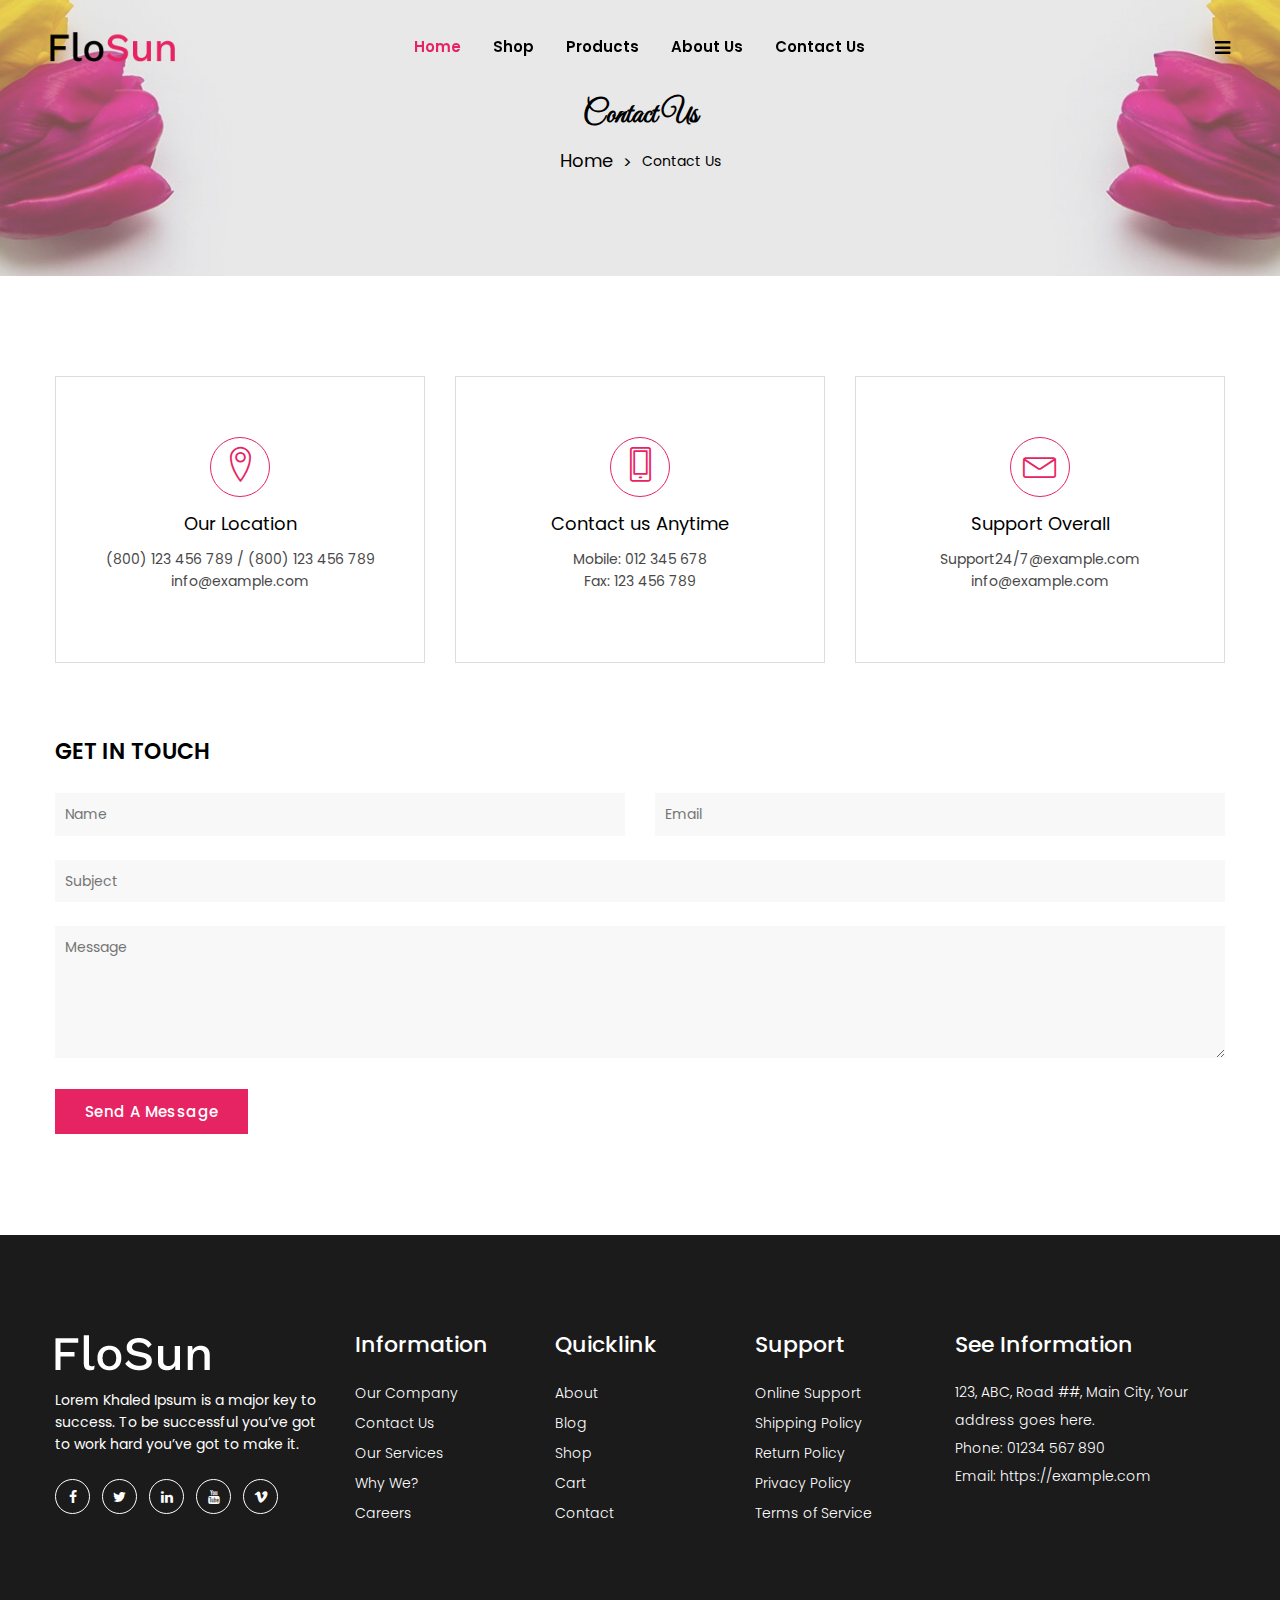
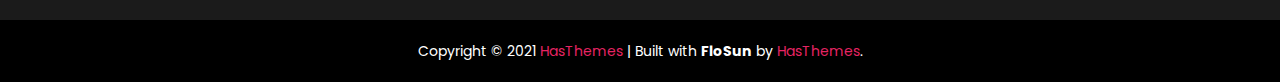
==== commit 24ee1bff: "Header Menu" ====
--- a/contact-us.html
+++ b/contact-us.html
@@ -2,7 +2,6 @@
 <html class="no-js" lang="en">
 
 
-<!-- Mirrored from htmldemo.net/flosun/flosun/contact-us.html by HTTrack Website Copier/3.x [XR&CO'2014], Sun, 04 Dec 2022 05:03:27 GMT -->
 <head>
     <meta charset="utf-8">
     <meta http-equiv="x-ua-compatible" content="ie=edge">
@@ -44,8 +43,8 @@
     <!-- Header Area Start Here -->
     <header class="main-header-area">
         <!-- Main Header Area Start -->
-        <div class="main-header header-sticky">
-            <div class="container custom-area">
+        <div class="main-header header-transparent header-sticky">
+            <div class="container-fluid">
                 <div class="row align-items-center">
                     <div class="col-lg-2 col-xl-2 col-md-6 col-6 col-custom">
                         <div class="header-logo d-flex align-items-center">
@@ -58,90 +57,33 @@
                         <nav class="main-nav d-none d-lg-flex">
                             <ul class="nav">
                                 <li>
-                                    <a href="index.html">
-                                        <span class="menu-text"> Home</span>
-                                        <i class="fa fa-angle-down"></i>
-                                    </a>
-                                    <ul class="dropdown-submenu dropdown-hover">
-                                        <li><a href="index.html">Home Page - 1</a></li>
-                                        <li><a href="index-2.html">Home Page - 2</a></li>
-                                        <li><a href="index-3.html">Home Page - 3</a></li>
-                                    </ul>
+                                    <a class="active" href="index-3.html">
+                                        <span class="menu-text"> Home</span>        
+                                    </a>
+                                   
                                 </li>
                                 <li>
                                     <a href="shop.html">
-                                        <span class="menu-text">Shop</span>
-                                        <i class="fa fa-angle-down"></i>
-                                    </a>
-                                    <div class="mega-menu dropdown-hover">
-                                        <div class="menu-colum">
-                                            <ul>
-                                                <li><span class="mega-menu-text">Shop</span></li>
-                                                <li><a href="shop.html">Shop Left Sidebar</a></li>
-                                                <li><a href="shop-right-sidebar.html">Shop Right Sidebar</a></li>
-                                                <li><a href="shop-list-left.html">Shop List Left Sidebar</a></li>
-                                                <li><a href="shop-list-right.html">Shop List Right Sidebar</a></li>
-                                                <li><a href="shop-fullwidth.html">Shop Full Width</a></li>
-                                            </ul>
-                                        </div>
-                                        <div class="menu-colum">
-                                            <ul>
-                                                <li><span class="mega-menu-text">Product</span></li>
-                                                <li><a href="product-details.html">Single Product</a></li>
-                                                <li><a href="variable-product-details.html">Variable Product</a></li>
-                                                <li><a href="external-product-details.html">External Product</a></li>
-                                                <li><a href="gallery-product-details.html">Gallery Product</a></li>
-                                                <li><a href="countdown-product-details.html">Countdown Product</a></li>
-                                            </ul>
-                                        </div>
-                                        <div class="menu-colum">
-                                            <ul>
-                                                <li><span class="mega-menu-text">Others</span></li>
-                                                <li><a href="error-404.html">Error 404</a></li>
-                                                <li><a href="compare.html">Compare Page</a></li>
-                                                <li><a href="cart.html">Cart Page</a></li>
-                                                <li><a href="checkout.html">Checkout Page</a></li>
-                                                <li><a href="wishlist.html">Wishlist Page</a></li>
-                                            </ul>
-                                        </div>
-                                    </div>
-                                </li>
-                                <li>
-                                    <a href="blog-details-fullwidth.html">
-                                        <span class="menu-text"> Blog</span>
-                                        <i class="fa fa-angle-down"></i>
-                                    </a>
-                                    <ul class="dropdown-submenu dropdown-hover">
-                                        <li><a href="blog.html">Blog Left Sidebar</a></li>
-                                        <li><a href="blog-list-right-sidebar.html">Blog List Right Sidebar</a></li>
-                                        <li><a href="blog-list-fullwidth.html">Blog List Fullwidth</a></li>
-                                        <li><a href="blog-grid.html">Blog Grid Page</a></li>
-                                        <li><a href="blog-grid-right-sidebar.html">Blog Grid Right Sidebar</a></li>
-                                        <li><a href="blog-grid-fullwidth.html">Blog Grid Fullwidth</a></li>
-                                        <li><a href="blog-details-sidebar.html">Blog Details Sidebar</a></li>
-                                        <li><a href="blog-details-fullwidth.html">Blog Details Fullwidth</a></li>
-                                    </ul>
-                                </li>
-                                <li>
-                                    <a href="#">
-                                        <span class="menu-text"> Pages</span>
-                                        <i class="fa fa-angle-down"></i>
-                                    </a>
-                                    <ul class="dropdown-submenu dropdown-hover">
-                                        <li><a href="contact-us.html">Contact</a></li>
-                                        <li><a href="my-account.html">My Account</a></li>
-                                        <li><a href="frequently-questions.html">FAQ</a></li>
-                                        <li><a href="login.html">Login</a></li>
-                                        <li><a href="register.html">Register</a></li>
-                                    </ul>
-                                </li>
+                                        <span class="active">Shop</span>
+                                        
+                                    </a>
+                                    
+                                </li>
+                                <li>
+                                    <a href="gallery-product-details.html">
+                                        <span class="menu-text"> Products</span>
+                                        
+                                    </a>
+                                    
+                                </li>
+                                
                                 <li>
                                     <a href="about-us.html">
                                         <span class="menu-text"> About Us</span>
                                     </a>
                                 </li>
                                 <li>
-                                    <a class="active" href="contact-us.html">
+                                    <a href="contact-us.html">
                                         <span class="menu-text">Contact Us</span>
                                     </a>
                                 </li>
@@ -151,78 +93,6 @@
                     <div class="col-lg-2 col-md-6 col-6 col-custom">
                         <div class="header-right-area main-nav">
                             <ul class="nav">
-                                <li class="minicart-wrap">
-                                    <a href="#" class="minicart-btn toolbar-btn">
-                                        <i class="fa fa-shopping-cart"></i>
-                                        <span class="cart-item_count">3</span>
-                                    </a>
-                                    <div class="cart-item-wrapper dropdown-sidemenu dropdown-hover-2">
-                                        <div class="single-cart-item">
-                                            <div class="cart-img">
-                                                <a href="cart.html"><img src="assets/images/cart/1.jpg" alt=""></a>
-                                            </div>
-                                            <div class="cart-text">
-                                                <h5 class="title"><a href="cart.html">Odio tortor consequat</a></h5>
-                                                <div class="cart-text-btn">
-                                                    <div class="cart-qty">
-                                                        <span>1×</span>
-                                                        <span class="cart-price">$98.00</span>
-                                                    </div>
-                                                    <button type="button"><i class="fa fa-trash-o"></i></button>
-                                                </div>
-                                            </div>
-                                        </div>
-                                        <div class="single-cart-item">
-                                            <div class="cart-img">
-                                                <a href="cart.html"><img src="assets/images/cart/2.jpg" alt=""></a>
-                                            </div>
-                                            <div class="cart-text">
-                                                <h5 class="title"><a href="cart.html">Integer eget augue</a></h5>
-                                                <div class="cart-text-btn">
-                                                    <div class="cart-qty">
-                                                        <span>1×</span>
-                                                        <span class="cart-price">$98.00</span>
-                                                    </div>
-                                                    <button type="button"><i class="fa fa-trash-o"></i></button>
-                                                </div>
-                                            </div>
-                                        </div>
-                                        <div class="single-cart-item">
-                                            <div class="cart-img">
-                                                <a href="cart.html"><img src="assets/images/cart/3.jpg" alt=""></a>
-                                            </div>
-                                            <div class="cart-text">
-                                                <h5 class="title"><a href="cart.html">Eleifend quam</a></h5>
-                                                <div class="cart-text-btn">
-                                                    <div class="cart-qty">
-                                                        <span>1×</span>
-                                                        <span class="cart-price">$98.00</span>
-                                                    </div>
-                                                    <button type="button"><i class="fa fa-trash-o"></i></button>
-                                                </div>
-                                            </div>
-                                        </div>
-                                        <div class="cart-price-total d-flex justify-content-between">
-                                            <h5>Total :</h5>
-                                            <h5>$166.00</h5>
-                                        </div>
-                                        <div class="cart-links d-flex justify-content-between">
-                                            <a class="btn product-cart button-icon flosun-button dark-btn" href="cart.html">View cart</a>
-                                            <a class="btn flosun-button secondary-btn rounded-0" href="checkout.html">Checkout</a>
-                                        </div>
-                                    </div>
-                                </li>
-                                <li class="sidemenu-wrap">
-                                    <a href="#"><i class="fa fa-search"></i> </a>
-                                    <ul class="dropdown-sidemenu dropdown-hover-2 dropdown-search">
-                                        <li>
-                                            <form action="#">
-                                                <input name="search" id="search" placeholder="Search" type="text">
-                                                <button type="submit"><i class="fa fa-search"></i></button>
-                                            </form>
-                                        </li>
-                                    </ul>
-                                </li>
                                 <li class="account-menu-wrap d-none d-lg-flex">
                                     <a href="#" class="off-canvas-menu-btn">
                                         <i class="fa fa-bars"></i>
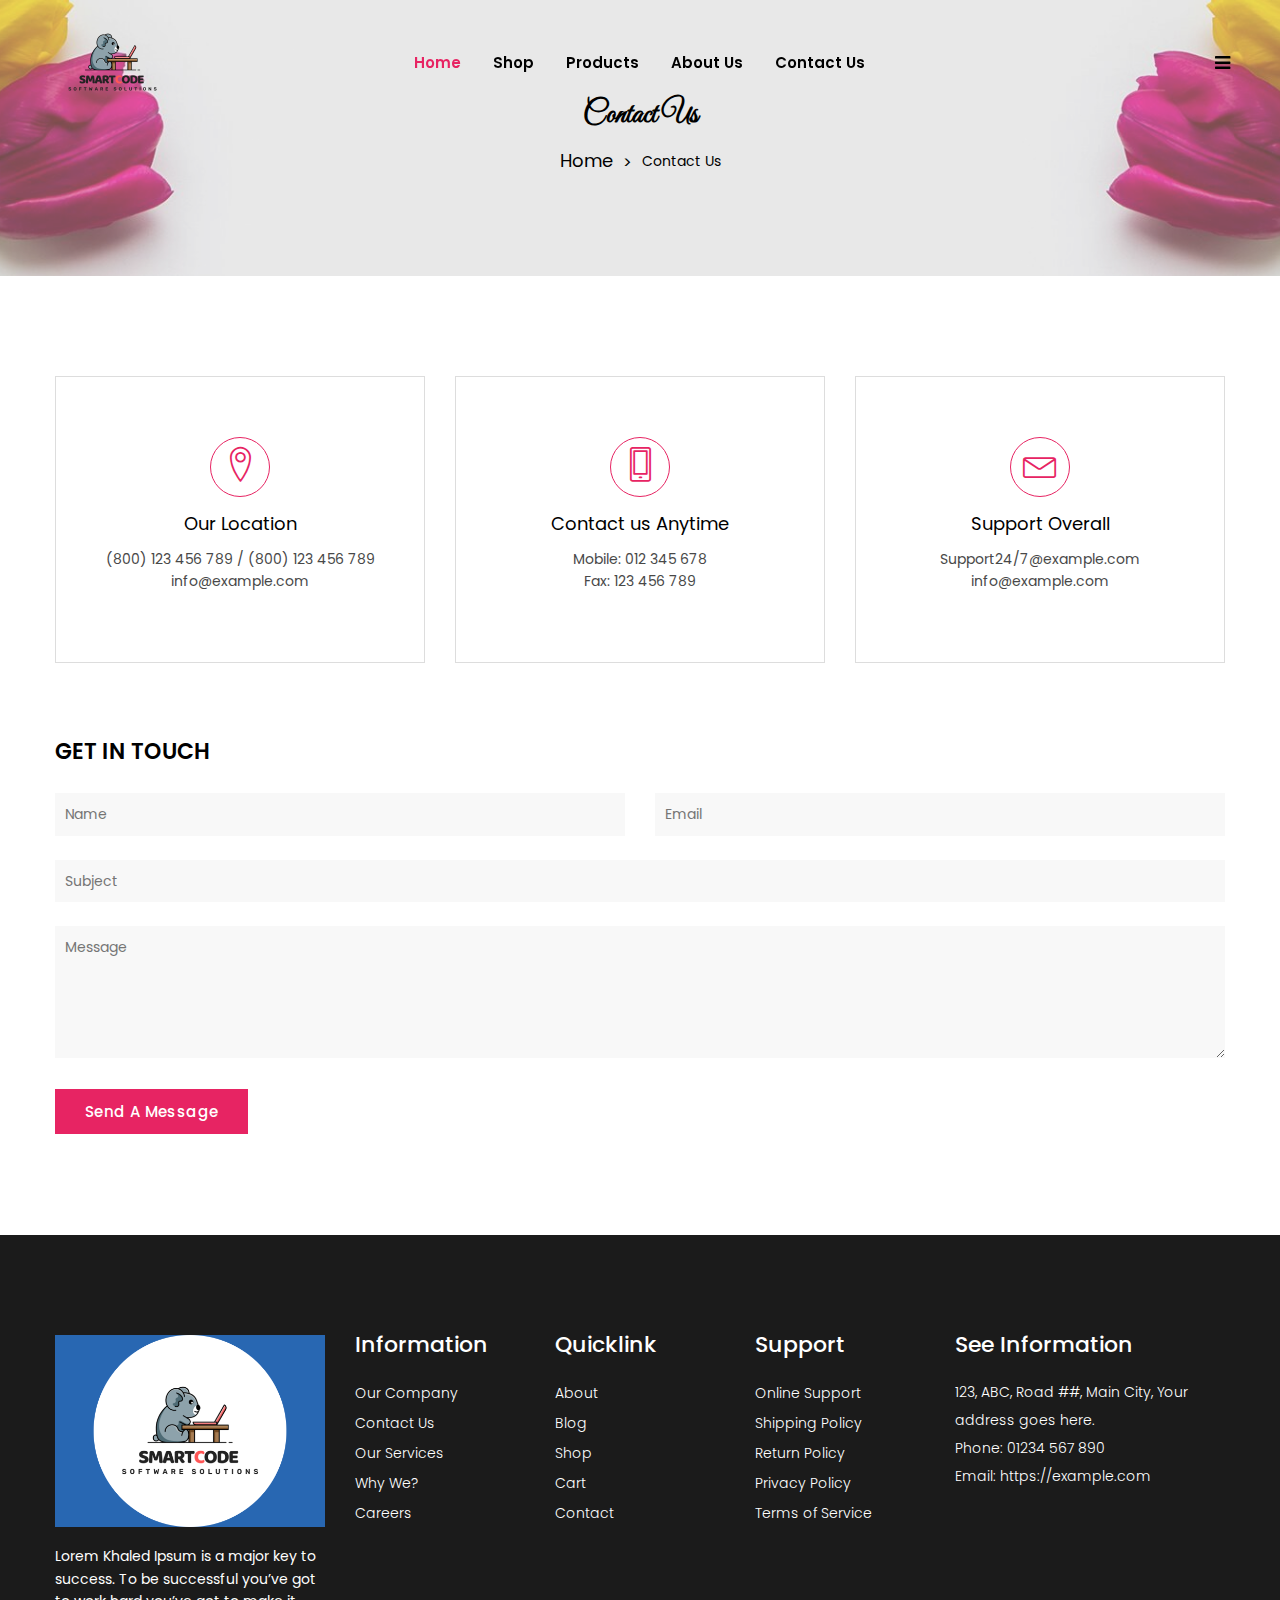
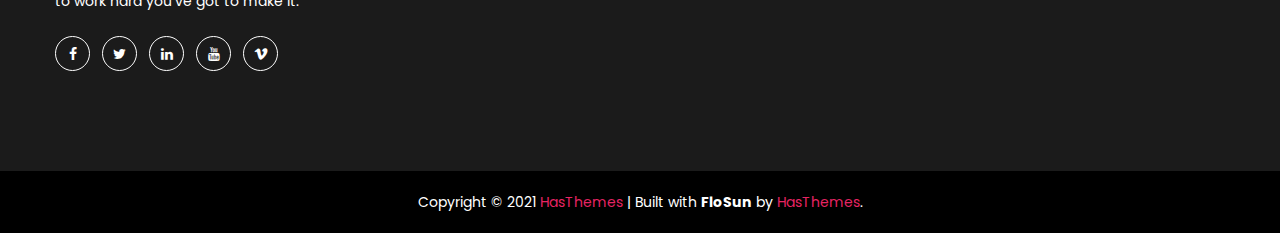
==== commit e9cb3f14: "2" ====
--- a/contact-us.html
+++ b/contact-us.html
@@ -5,7 +5,7 @@
 <head>
     <meta charset="utf-8">
     <meta http-equiv="x-ua-compatible" content="ie=edge">
-    <title>FloSun - Flower Shop HTML5 Template</title>
+    <title>SmartCode Ayuruveda Website</title>
     <meta name="robots" content="noindex, follow" />
     <meta name="description" content="">
     <meta name="viewport" content="width=device-width, initial-scale=1, shrink-to-fit=no">
--- a/assets/css/style.css
+++ b/assets/css/style.css
@@ -439,6 +439,7 @@
   border-style: solid;
   border-radius: 50%;
 }
+
 
 /* --- Section title ---*/
 .section-title .section-title-1 {
@@ -2693,8 +2694,10 @@
   }
 }
 
+
 .footer-area .single-footer-widget .footer-logo {
-  margin-bottom: 18px;
+  margin-bottom:18px;
+ background-color: #2867B2;
 }
 
 .footer-area .single-footer-widget .desc-content {
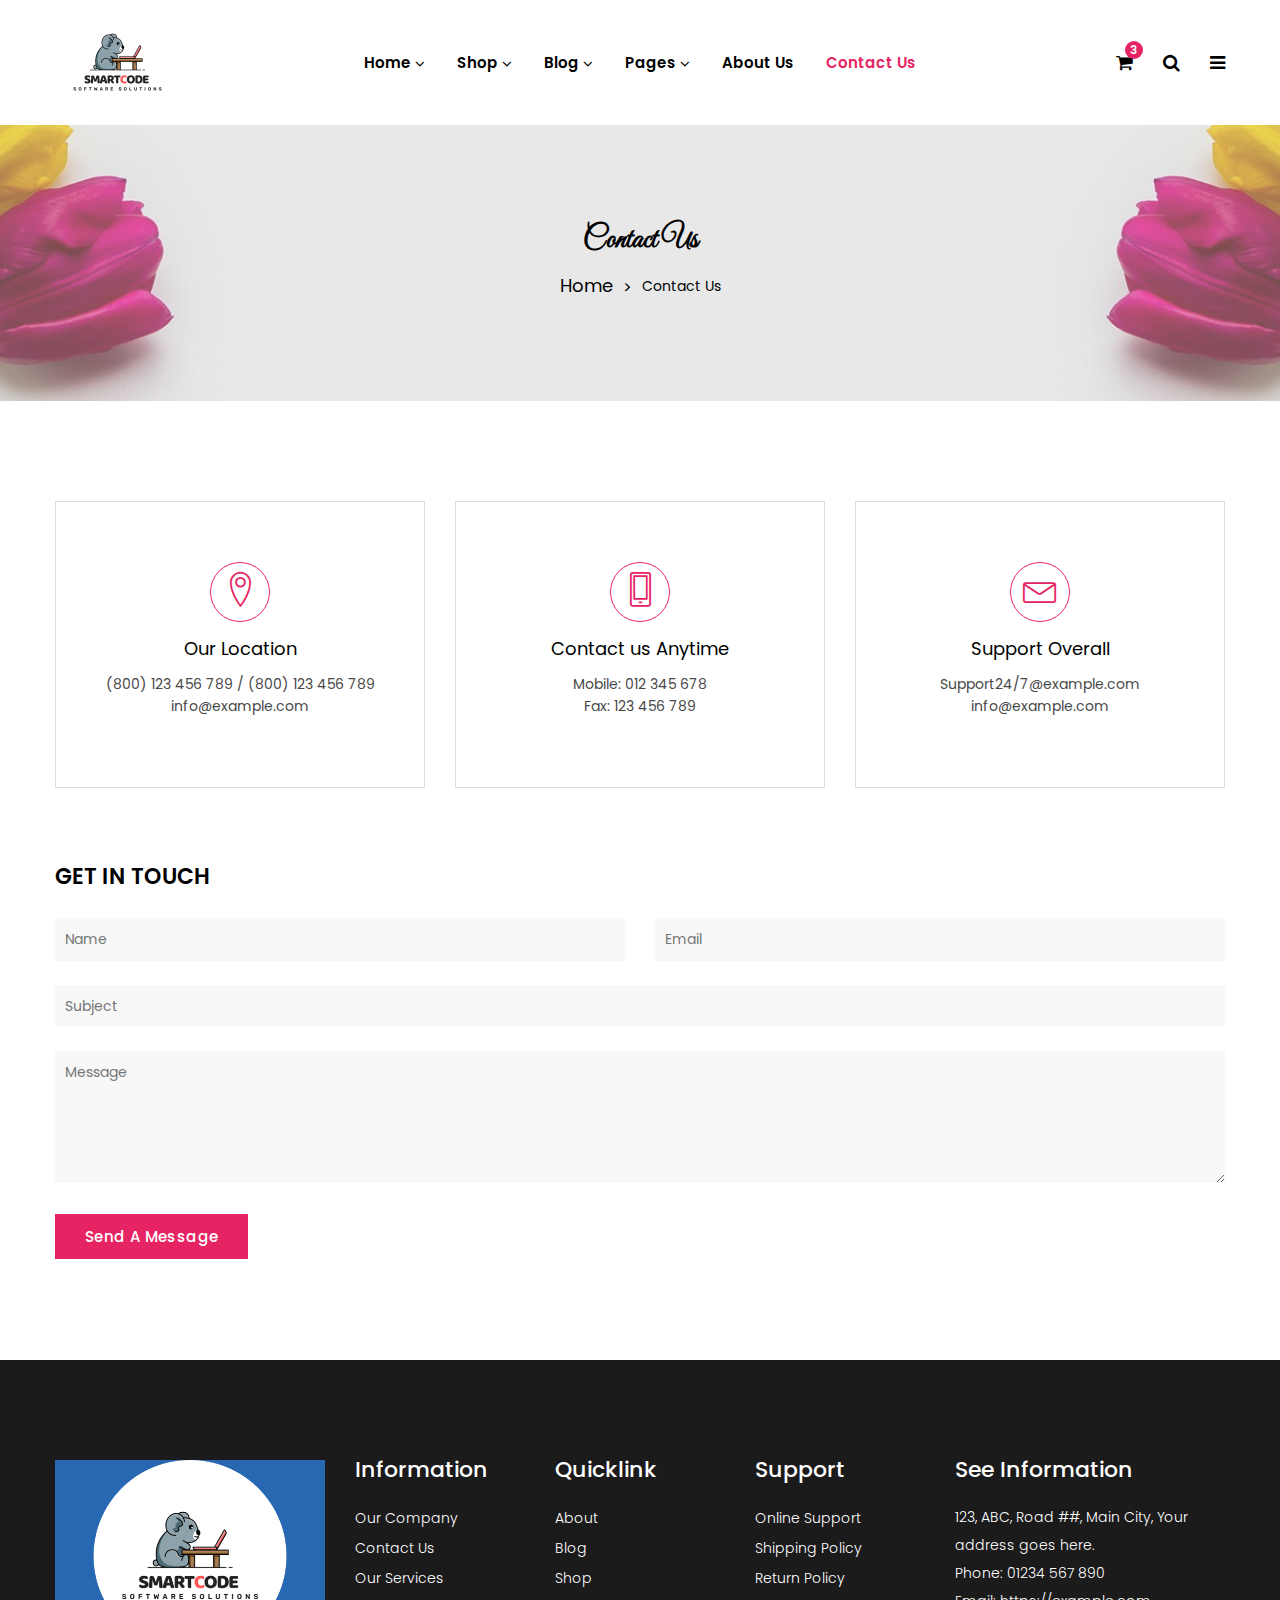
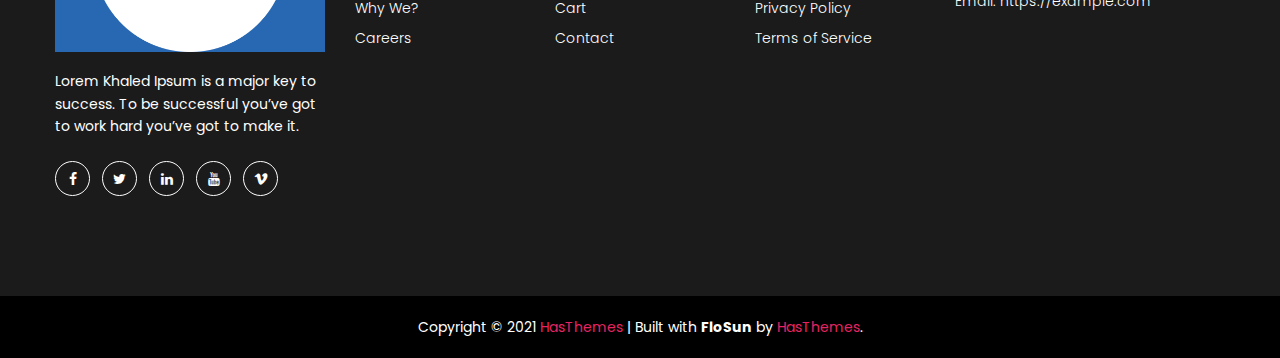
==== commit 08ea5053: "Revert "Header Menu"" ====
--- a/contact-us.html
+++ b/contact-us.html
@@ -2,6 +2,7 @@
 <html class="no-js" lang="en">
 
 
+<!-- Mirrored from htmldemo.net/flosun/flosun/contact-us.html by HTTrack Website Copier/3.x [XR&CO'2014], Sun, 04 Dec 2022 05:03:27 GMT -->
 <head>
     <meta charset="utf-8">
     <meta http-equiv="x-ua-compatible" content="ie=edge">
@@ -43,8 +44,8 @@
     <!-- Header Area Start Here -->
     <header class="main-header-area">
         <!-- Main Header Area Start -->
-        <div class="main-header header-transparent header-sticky">
-            <div class="container-fluid">
+        <div class="main-header header-sticky">
+            <div class="container custom-area">
                 <div class="row align-items-center">
                     <div class="col-lg-2 col-xl-2 col-md-6 col-6 col-custom">
                         <div class="header-logo d-flex align-items-center">
@@ -57,33 +58,90 @@
                         <nav class="main-nav d-none d-lg-flex">
                             <ul class="nav">
                                 <li>
-                                    <a class="active" href="index-3.html">
-                                        <span class="menu-text"> Home</span>        
-                                    </a>
-                                   
+                                    <a href="index.html">
+                                        <span class="menu-text"> Home</span>
+                                        <i class="fa fa-angle-down"></i>
+                                    </a>
+                                    <ul class="dropdown-submenu dropdown-hover">
+                                        <li><a href="index.html">Home Page - 1</a></li>
+                                        <li><a href="index-2.html">Home Page - 2</a></li>
+                                        <li><a href="index-3.html">Home Page - 3</a></li>
+                                    </ul>
                                 </li>
                                 <li>
                                     <a href="shop.html">
-                                        <span class="active">Shop</span>
-                                        
-                                    </a>
-                                    
-                                </li>
-                                <li>
-                                    <a href="gallery-product-details.html">
-                                        <span class="menu-text"> Products</span>
-                                        
-                                    </a>
-                                    
-                                </li>
-                                
+                                        <span class="menu-text">Shop</span>
+                                        <i class="fa fa-angle-down"></i>
+                                    </a>
+                                    <div class="mega-menu dropdown-hover">
+                                        <div class="menu-colum">
+                                            <ul>
+                                                <li><span class="mega-menu-text">Shop</span></li>
+                                                <li><a href="shop.html">Shop Left Sidebar</a></li>
+                                                <li><a href="shop-right-sidebar.html">Shop Right Sidebar</a></li>
+                                                <li><a href="shop-list-left.html">Shop List Left Sidebar</a></li>
+                                                <li><a href="shop-list-right.html">Shop List Right Sidebar</a></li>
+                                                <li><a href="shop-fullwidth.html">Shop Full Width</a></li>
+                                            </ul>
+                                        </div>
+                                        <div class="menu-colum">
+                                            <ul>
+                                                <li><span class="mega-menu-text">Product</span></li>
+                                                <li><a href="product-details.html">Single Product</a></li>
+                                                <li><a href="variable-product-details.html">Variable Product</a></li>
+                                                <li><a href="external-product-details.html">External Product</a></li>
+                                                <li><a href="gallery-product-details.html">Gallery Product</a></li>
+                                                <li><a href="countdown-product-details.html">Countdown Product</a></li>
+                                            </ul>
+                                        </div>
+                                        <div class="menu-colum">
+                                            <ul>
+                                                <li><span class="mega-menu-text">Others</span></li>
+                                                <li><a href="error-404.html">Error 404</a></li>
+                                                <li><a href="compare.html">Compare Page</a></li>
+                                                <li><a href="cart.html">Cart Page</a></li>
+                                                <li><a href="checkout.html">Checkout Page</a></li>
+                                                <li><a href="wishlist.html">Wishlist Page</a></li>
+                                            </ul>
+                                        </div>
+                                    </div>
+                                </li>
+                                <li>
+                                    <a href="blog-details-fullwidth.html">
+                                        <span class="menu-text"> Blog</span>
+                                        <i class="fa fa-angle-down"></i>
+                                    </a>
+                                    <ul class="dropdown-submenu dropdown-hover">
+                                        <li><a href="blog.html">Blog Left Sidebar</a></li>
+                                        <li><a href="blog-list-right-sidebar.html">Blog List Right Sidebar</a></li>
+                                        <li><a href="blog-list-fullwidth.html">Blog List Fullwidth</a></li>
+                                        <li><a href="blog-grid.html">Blog Grid Page</a></li>
+                                        <li><a href="blog-grid-right-sidebar.html">Blog Grid Right Sidebar</a></li>
+                                        <li><a href="blog-grid-fullwidth.html">Blog Grid Fullwidth</a></li>
+                                        <li><a href="blog-details-sidebar.html">Blog Details Sidebar</a></li>
+                                        <li><a href="blog-details-fullwidth.html">Blog Details Fullwidth</a></li>
+                                    </ul>
+                                </li>
+                                <li>
+                                    <a href="#">
+                                        <span class="menu-text"> Pages</span>
+                                        <i class="fa fa-angle-down"></i>
+                                    </a>
+                                    <ul class="dropdown-submenu dropdown-hover">
+                                        <li><a href="contact-us.html">Contact</a></li>
+                                        <li><a href="my-account.html">My Account</a></li>
+                                        <li><a href="frequently-questions.html">FAQ</a></li>
+                                        <li><a href="login.html">Login</a></li>
+                                        <li><a href="register.html">Register</a></li>
+                                    </ul>
+                                </li>
                                 <li>
                                     <a href="about-us.html">
                                         <span class="menu-text"> About Us</span>
                                     </a>
                                 </li>
                                 <li>
-                                    <a href="contact-us.html">
+                                    <a class="active" href="contact-us.html">
                                         <span class="menu-text">Contact Us</span>
                                     </a>
                                 </li>
@@ -93,6 +151,78 @@
                     <div class="col-lg-2 col-md-6 col-6 col-custom">
                         <div class="header-right-area main-nav">
                             <ul class="nav">
+                                <li class="minicart-wrap">
+                                    <a href="#" class="minicart-btn toolbar-btn">
+                                        <i class="fa fa-shopping-cart"></i>
+                                        <span class="cart-item_count">3</span>
+                                    </a>
+                                    <div class="cart-item-wrapper dropdown-sidemenu dropdown-hover-2">
+                                        <div class="single-cart-item">
+                                            <div class="cart-img">
+                                                <a href="cart.html"><img src="assets/images/cart/1.jpg" alt=""></a>
+                                            </div>
+                                            <div class="cart-text">
+                                                <h5 class="title"><a href="cart.html">Odio tortor consequat</a></h5>
+                                                <div class="cart-text-btn">
+                                                    <div class="cart-qty">
+                                                        <span>1×</span>
+                                                        <span class="cart-price">$98.00</span>
+                                                    </div>
+                                                    <button type="button"><i class="fa fa-trash-o"></i></button>
+                                                </div>
+                                            </div>
+                                        </div>
+                                        <div class="single-cart-item">
+                                            <div class="cart-img">
+                                                <a href="cart.html"><img src="assets/images/cart/2.jpg" alt=""></a>
+                                            </div>
+                                            <div class="cart-text">
+                                                <h5 class="title"><a href="cart.html">Integer eget augue</a></h5>
+                                                <div class="cart-text-btn">
+                                                    <div class="cart-qty">
+                                                        <span>1×</span>
+                                                        <span class="cart-price">$98.00</span>
+                                                    </div>
+                                                    <button type="button"><i class="fa fa-trash-o"></i></button>
+                                                </div>
+                                            </div>
+                                        </div>
+                                        <div class="single-cart-item">
+                                            <div class="cart-img">
+                                                <a href="cart.html"><img src="assets/images/cart/3.jpg" alt=""></a>
+                                            </div>
+                                            <div class="cart-text">
+                                                <h5 class="title"><a href="cart.html">Eleifend quam</a></h5>
+                                                <div class="cart-text-btn">
+                                                    <div class="cart-qty">
+                                                        <span>1×</span>
+                                                        <span class="cart-price">$98.00</span>
+                                                    </div>
+                                                    <button type="button"><i class="fa fa-trash-o"></i></button>
+                                                </div>
+                                            </div>
+                                        </div>
+                                        <div class="cart-price-total d-flex justify-content-between">
+                                            <h5>Total :</h5>
+                                            <h5>$166.00</h5>
+                                        </div>
+                                        <div class="cart-links d-flex justify-content-between">
+                                            <a class="btn product-cart button-icon flosun-button dark-btn" href="cart.html">View cart</a>
+                                            <a class="btn flosun-button secondary-btn rounded-0" href="checkout.html">Checkout</a>
+                                        </div>
+                                    </div>
+                                </li>
+                                <li class="sidemenu-wrap">
+                                    <a href="#"><i class="fa fa-search"></i> </a>
+                                    <ul class="dropdown-sidemenu dropdown-hover-2 dropdown-search">
+                                        <li>
+                                            <form action="#">
+                                                <input name="search" id="search" placeholder="Search" type="text">
+                                                <button type="submit"><i class="fa fa-search"></i></button>
+                                            </form>
+                                        </li>
+                                    </ul>
+                                </li>
                                 <li class="account-menu-wrap d-none d-lg-flex">
                                     <a href="#" class="off-canvas-menu-btn">
                                         <i class="fa fa-bars"></i>
